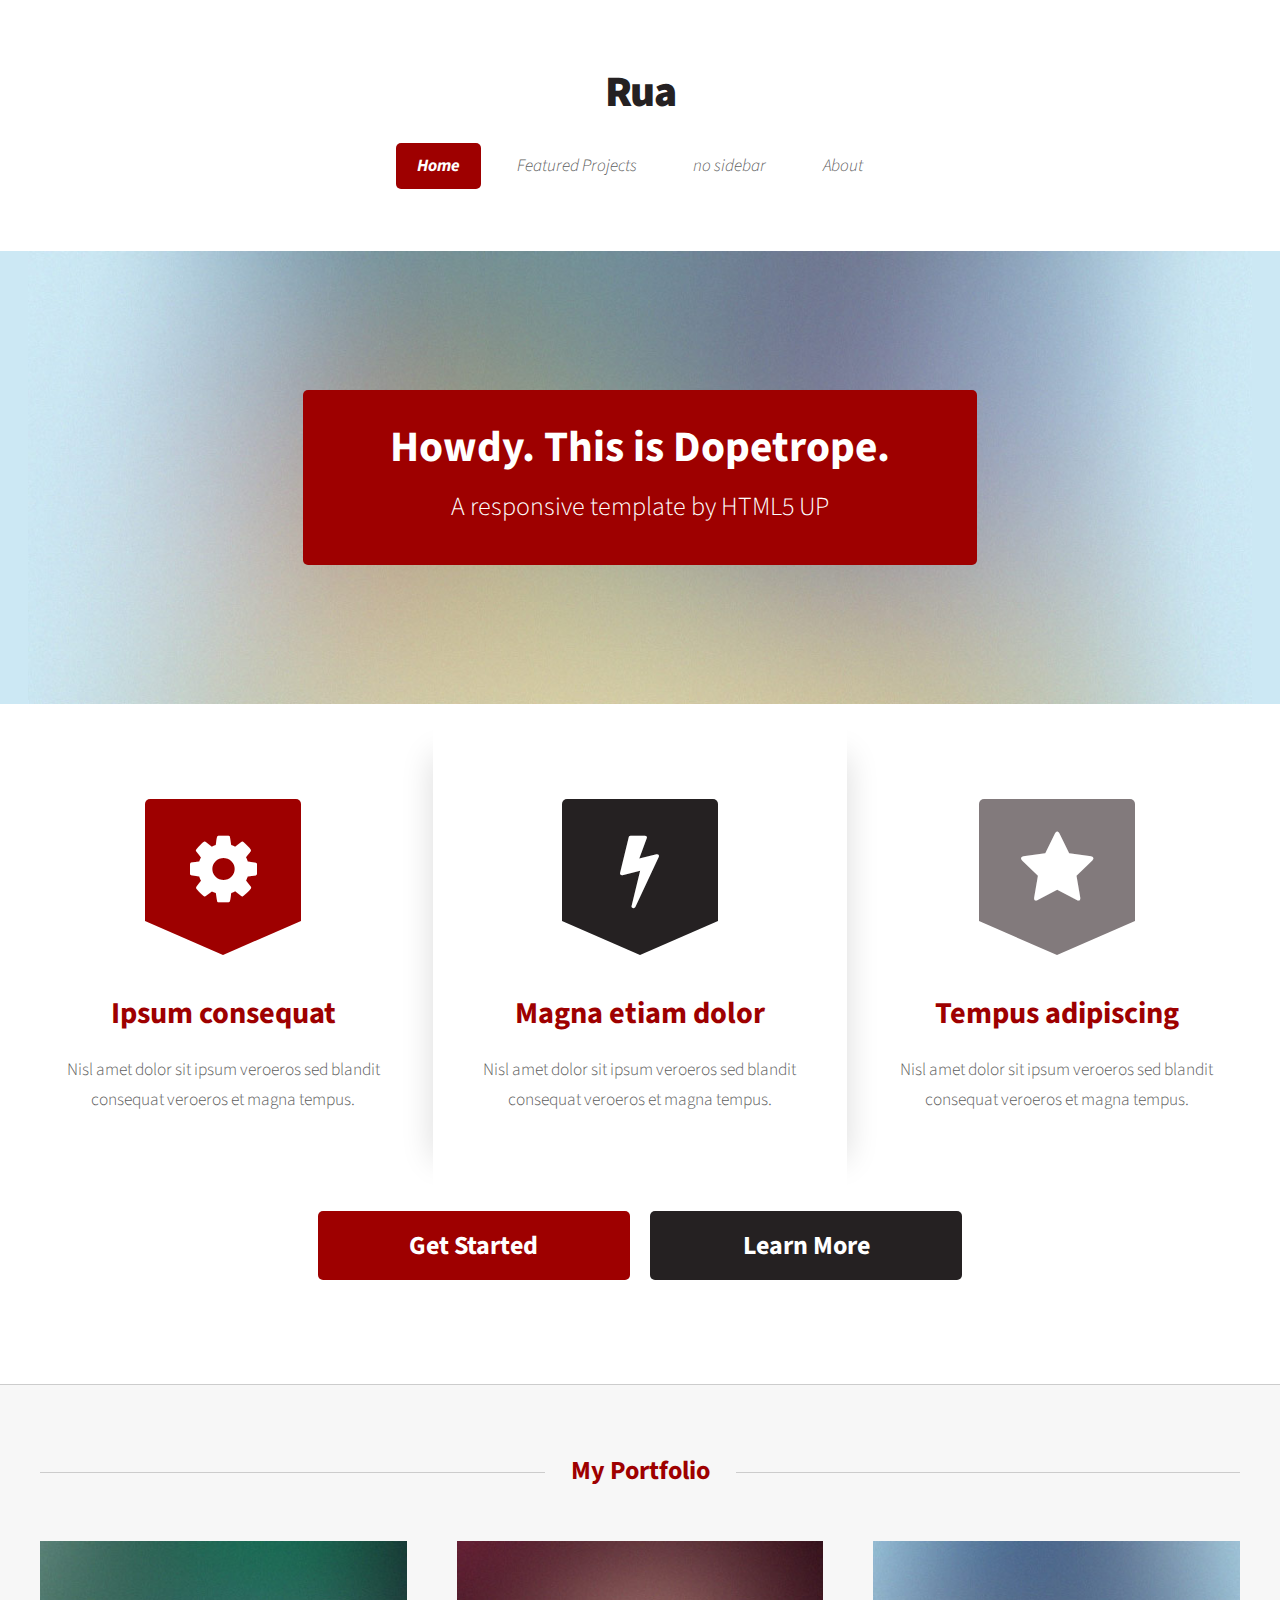
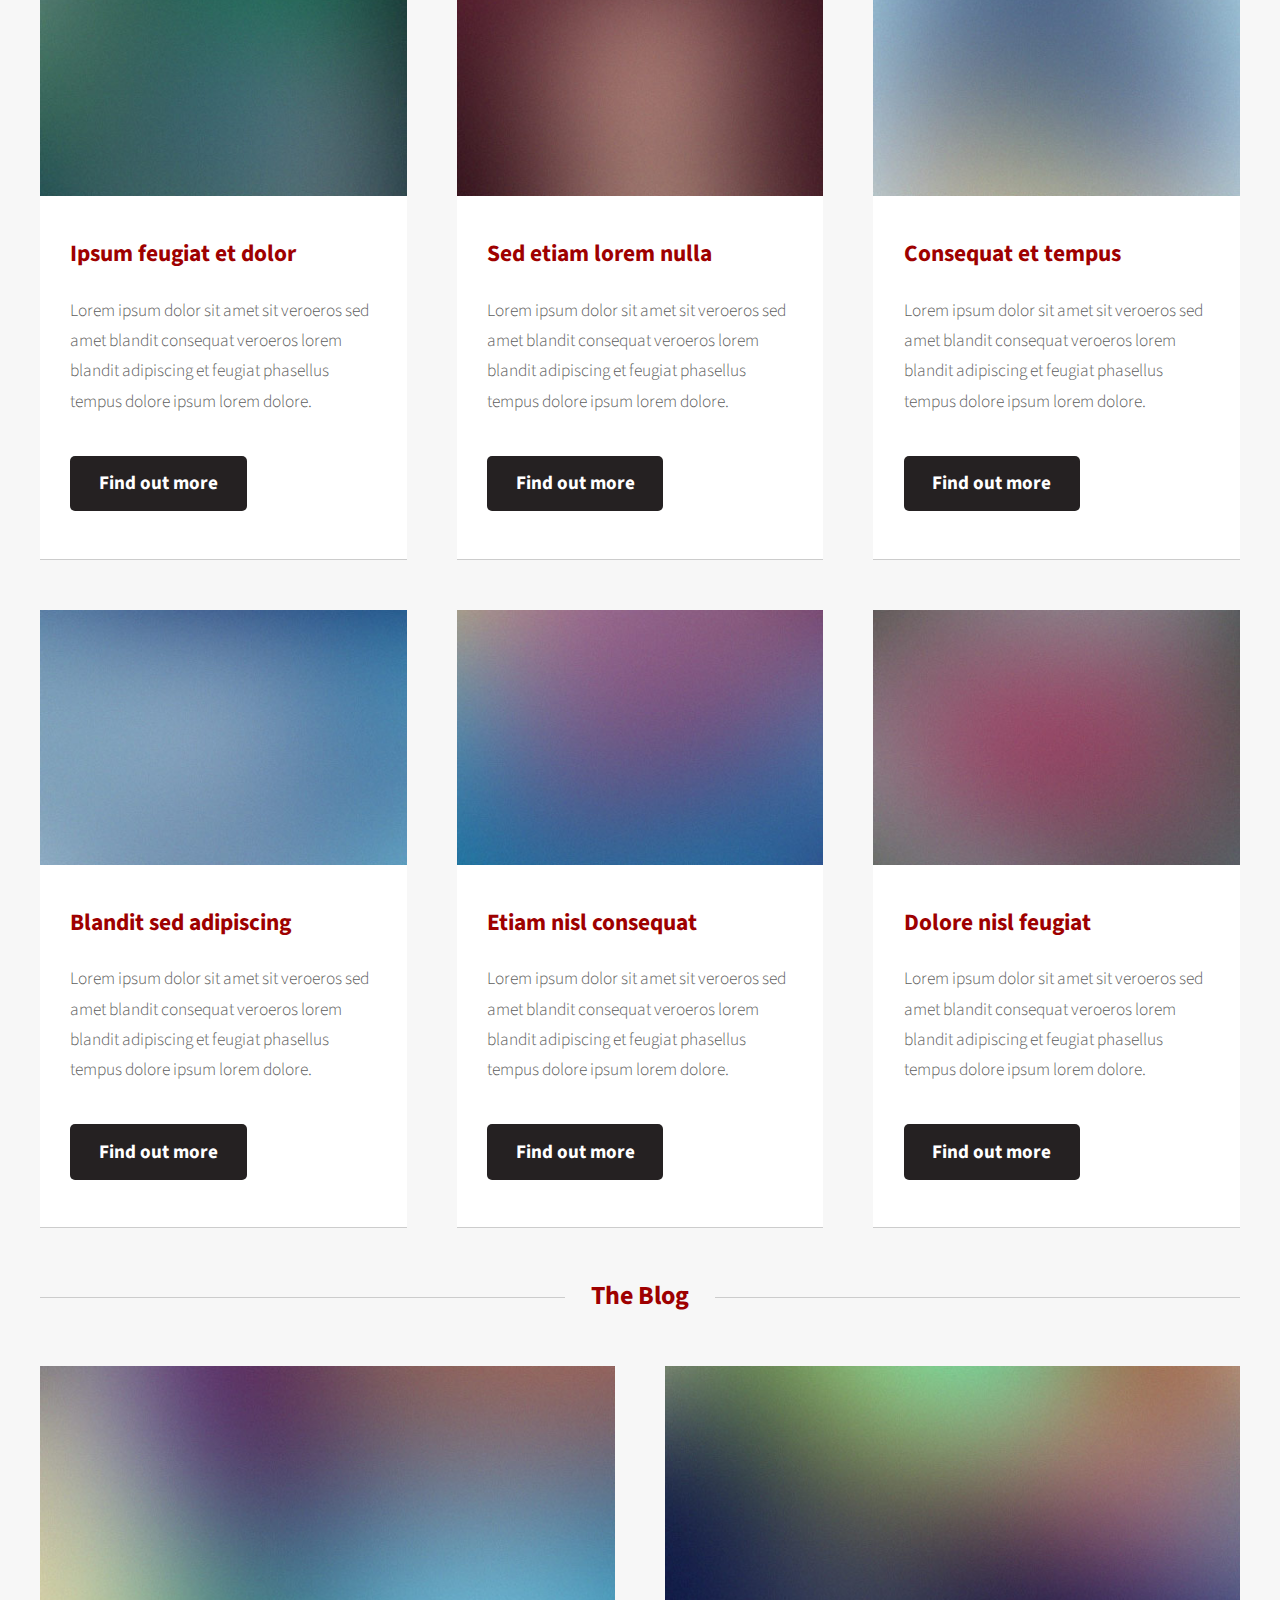
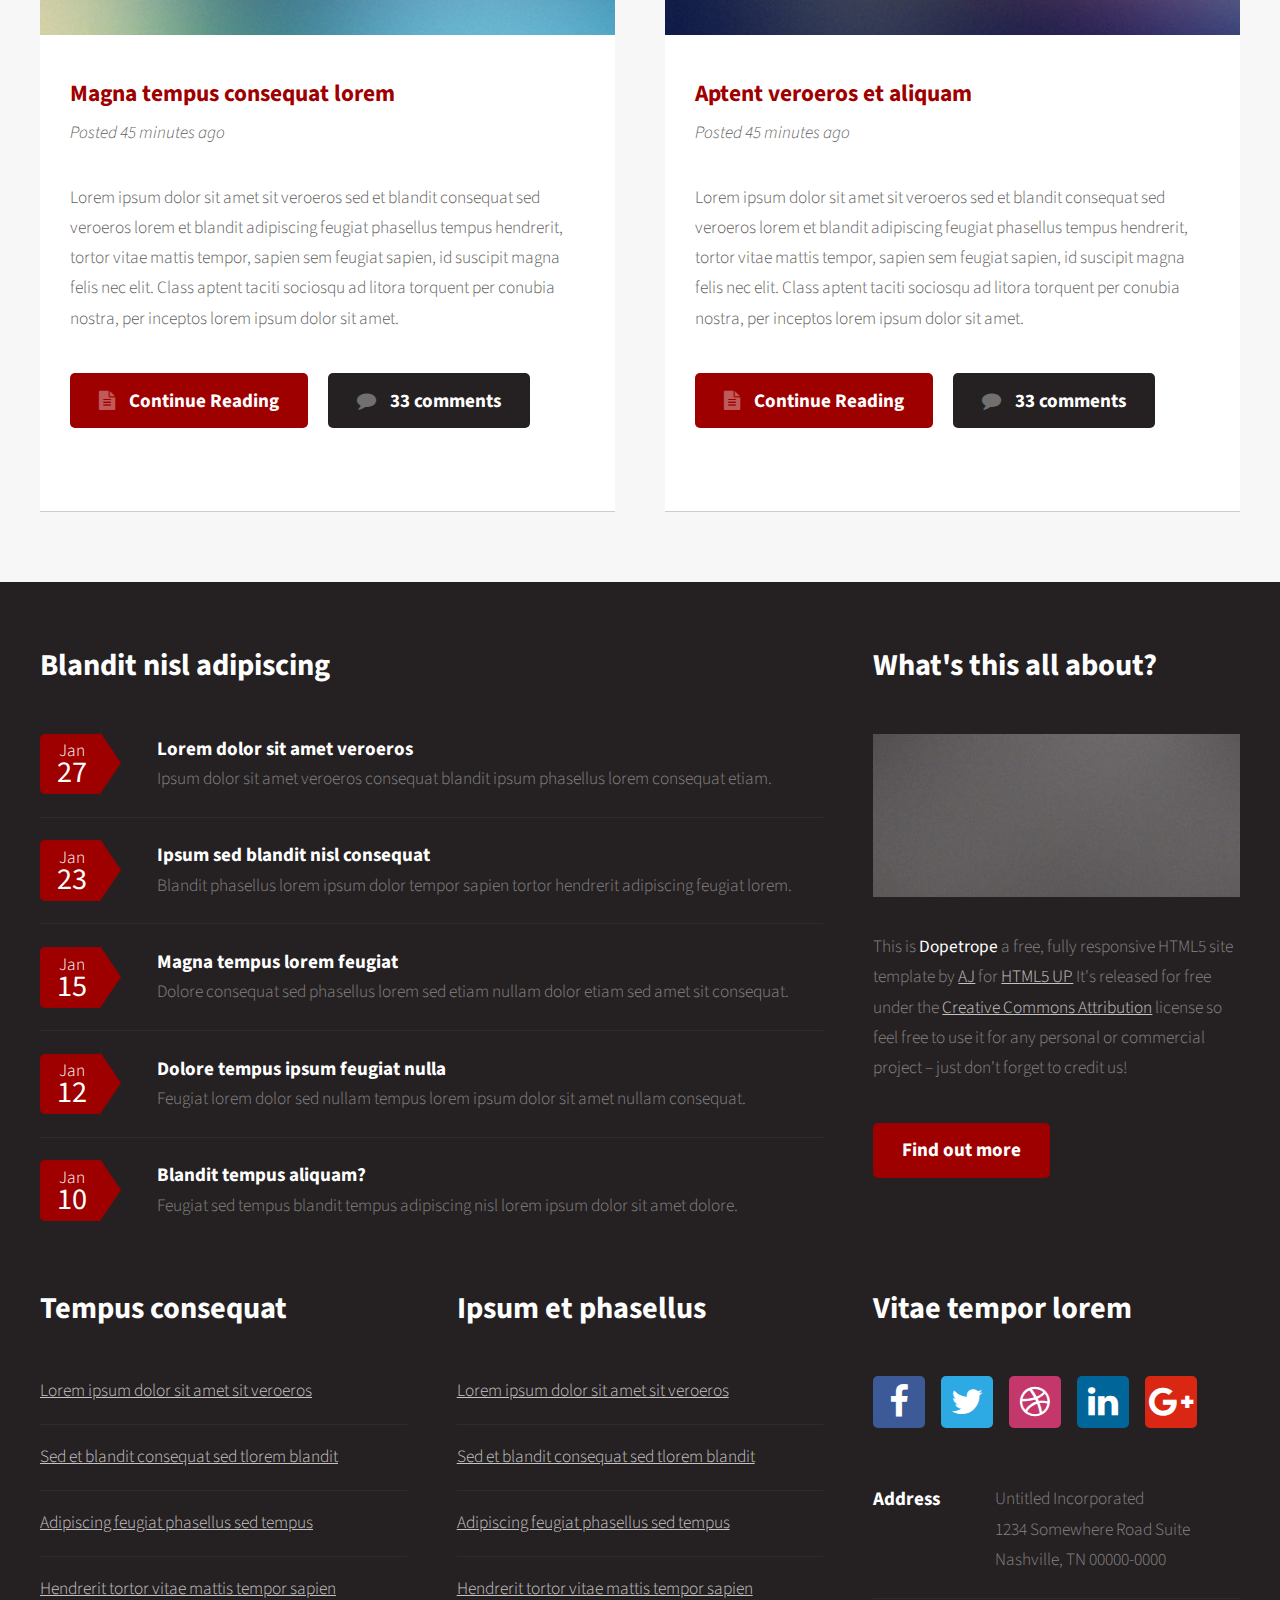
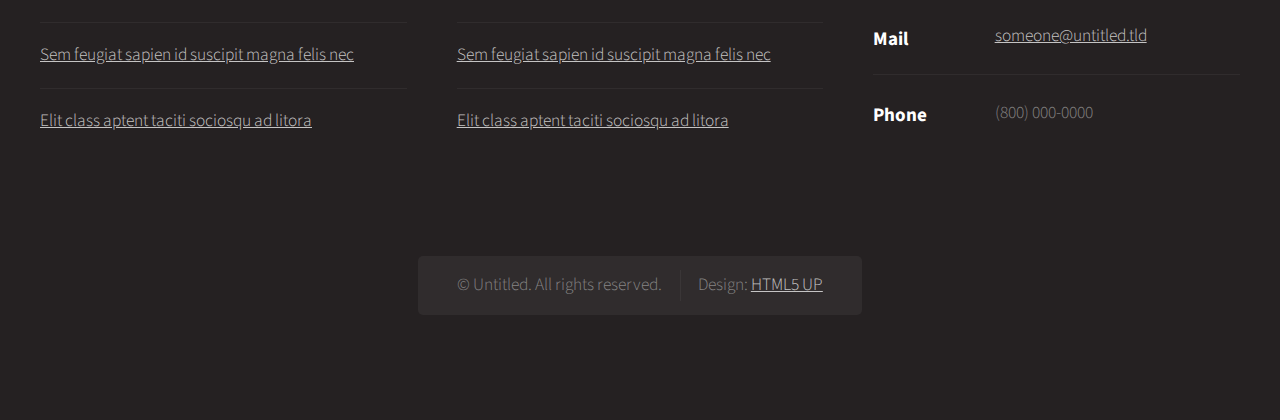
==== html5up-dopetrope/index.html @ 48156e86 "“hi”" ====
<!DOCTYPE HTML>
<!--
	Dopetrope by HTML5 UP
	html5up.net | @ajlkn
	Free for personal and commercial use under the CCA 3.0 license (html5up.net/license)
-->
<html>
	<head>
		<title>The ReRout Lab @OSU</title>
		<meta charset="utf-8" />
		<meta name="viewport" content="width=device-width, initial-scale=1" />
		<!--[if lte IE 8]><script src="assets/js/ie/html5shiv.js"></script><![endif]-->
		<link rel="stylesheet" href="assets/css/main.css" />
		<!--[if lte IE 8]><link rel="stylesheet" href="assets/css/ie8.css" /><![endif]-->
	</head>
	<body class="homepage">
		<div id="page-wrapper">

			<!-- Header -->
				<div id="header-wrapper">
					<div id="header">

						<!-- Logo -->
							<h1><a href="index.html">Rua</a></h1>

						<!-- Nav -->
							<nav id="nav">
								<ul>
									<li class="current"><a href="index.html">Home</a></li>
                  <li><a href="left-sidebar.html">Featured Projects</a></li>
									<li><a href="no-sidebar.html">no sidebar</a></li>
									<li>
										<a href="#">About</a>
										<ul>
											<li><a href="Stewart.html">Stewart</a></li>
											<li><a href="no-sidebar.html">Accomplishments</a></li>
											<li><a href="no-sidebar.html">Awards</a></li>
											<li><a href="left-siderbar">Publications</a></li>
											<!-- <li>
												<a href="#">Phasellus consequat</a>
												<ul>
													<li><a href="#">Magna phasellus</a></li>
													<li><a href="#">Etiam dolore nisl</a></li>
													<li><a href="#">Veroeros feugiat</a></li>
													<li><a href="#">Nisl sed aliquam</a></li>
													<li><a href="#">Dolore adipiscing</a></li>
												</ul>
											</li> -->
										</ul>
									</li>
								</ul>
							</nav>

						<!-- Banner -->
							<section id="banner">
								<header>
									<h2>Howdy. This is Dopetrope.</h2>
									<p>A responsive template by HTML5 UP</p>
								</header>
							</section>

						<!-- Intro -->
							<section id="intro" class="container">
								<div class="row">
									<div class="4u 12u(mobile)">
										<section class="first">
											<i class="icon featured fa-cog"></i>
											<header>
												<h2>Ipsum consequat</h2>
											</header>
											<p>Nisl amet dolor sit ipsum veroeros sed blandit consequat veroeros et magna tempus.</p>
										</section>
									</div>
									<div class="4u 12u(mobile)">
										<section class="middle">
											<i class="icon featured alt fa-flash"></i>
											<header>
												<h2>Magna etiam dolor</h2>
											</header>
											<p>Nisl amet dolor sit ipsum veroeros sed blandit consequat veroeros et magna tempus.</p>
										</section>
									</div>
									<div class="4u 12u(mobile)">
										<section class="last">
											<i class="icon featured alt2 fa-star"></i>
											<header>
												<h2>Tempus adipiscing</h2>
											</header>
											<p>Nisl amet dolor sit ipsum veroeros sed blandit consequat veroeros et magna tempus.</p>
										</section>
									</div>
								</div>
								<footer>
									<ul class="actions">
										<li><a href="#" class="button big">Get Started</a></li>
										<li><a href="#" class="button alt big">Learn More</a></li>
									</ul>
								</footer>
							</section>

					</div>
				</div>

			<!-- Main -->
				<div id="main-wrapper">
					<div class="container">
						<div class="row">
							<div class="12u">

								<!-- Portfolio -->
									<section>
										<header class="major">
											<h2>My Portfolio</h2>
										</header>
										<div class="row">
											<div class="4u 12u(mobile)">
												<section class="box">
													<a href="#" class="image featured"><img src="images/pic02.jpg" alt="" /></a>
													<header>
														<h3>Ipsum feugiat et dolor</h3>
													</header>
													<p>Lorem ipsum dolor sit amet sit veroeros sed amet blandit consequat veroeros lorem blandit  adipiscing et feugiat phasellus tempus dolore ipsum lorem dolore.</p>
													<footer>
														<a href="#" class="button alt">Find out more</a>
													</footer>
												</section>
											</div>
											<div class="4u 12u(mobile)">
												<section class="box">
													<a href="#" class="image featured"><img src="images/pic03.jpg" alt="" /></a>
													<header>
														<h3>Sed etiam lorem nulla</h3>
													</header>
													<p>Lorem ipsum dolor sit amet sit veroeros sed amet blandit consequat veroeros lorem blandit  adipiscing et feugiat phasellus tempus dolore ipsum lorem dolore.</p>
													<footer>
														<a href="#" class="button alt">Find out more</a>
													</footer>
												</section>
											</div>
											<div class="4u 12u(mobile)">
												<section class="box">
													<a href="#" class="image featured"><img src="images/pic04.jpg" alt="" /></a>
													<header>
														<h3>Consequat et tempus</h3>
													</header>
													<p>Lorem ipsum dolor sit amet sit veroeros sed amet blandit consequat veroeros lorem blandit  adipiscing et feugiat phasellus tempus dolore ipsum lorem dolore.</p>
													<footer>
														<a href="#" class="button alt">Find out more</a>
													</footer>
												</section>
											</div>
										</div>
										<div class="row">
											<div class="4u 12u(mobile)">
												<section class="box">
													<a href="#" class="image featured"><img src="images/pic05.jpg" alt="" /></a>
													<header>
														<h3>Blandit sed adipiscing</h3>
													</header>
													<p>Lorem ipsum dolor sit amet sit veroeros sed amet blandit consequat veroeros lorem blandit  adipiscing et feugiat phasellus tempus dolore ipsum lorem dolore.</p>
													<footer>
														<a href="#" class="button alt">Find out more</a>
													</footer>
												</section>
											</div>
											<div class="4u 12u(mobile)">
												<section class="box">
													<a href="#" class="image featured"><img src="images/pic06.jpg" alt="" /></a>
													<header>
														<h3>Etiam nisl consequat</h3>
													</header>
													<p>Lorem ipsum dolor sit amet sit veroeros sed amet blandit consequat veroeros lorem blandit  adipiscing et feugiat phasellus tempus dolore ipsum lorem dolore.</p>
													<footer>
														<a href="#" class="button alt">Find out more</a>
													</footer>
												</section>
											</div>
											<div class="4u 12u(mobile)">
												<section class="box">
													<a href="#" class="image featured"><img src="images/pic07.jpg" alt="" /></a>
													<header>
														<h3>Dolore nisl feugiat</h3>
													</header>
													<p>Lorem ipsum dolor sit amet sit veroeros sed amet blandit consequat veroeros lorem blandit  adipiscing et feugiat phasellus tempus dolore ipsum lorem dolore.</p>
													<footer>
														<a href="#" class="button alt">Find out more</a>
													</footer>
												</section>
											</div>
										</div>
									</section>

							</div>
						</div>
						<div class="row">
							<div class="12u">

								<!-- Blog -->
									<section>
										<header class="major">
											<h2>The Blog</h2>
										</header>
										<div class="row">
											<div class="6u 12u(mobile)">
												<section class="box">
													<a href="#" class="image featured"><img src="images/pic08.jpg" alt="" /></a>
													<header>
														<h3>Magna tempus consequat lorem</h3>
														<p>Posted 45 minutes ago</p>
													</header>
													<p>Lorem ipsum dolor sit amet sit veroeros sed et blandit consequat sed veroeros lorem et blandit  adipiscing feugiat phasellus tempus hendrerit, tortor vitae mattis tempor, sapien sem feugiat sapien, id suscipit magna felis nec elit. Class aptent taciti sociosqu ad litora torquent per conubia nostra, per inceptos lorem ipsum dolor sit amet.</p>
													<footer>
														<ul class="actions">
															<li><a href="#" class="button icon fa-file-text">Continue Reading</a></li>
															<li><a href="#" class="button alt icon fa-comment">33 comments</a></li>
														</ul>
													</footer>
												</section>
											</div>
											<div class="6u 12u(mobile)">
												<section class="box">
													<a href="#" class="image featured"><img src="images/pic09.jpg" alt="" /></a>
													<header>
														<h3>Aptent veroeros et aliquam</h3>
														<p>Posted 45 minutes ago</p>
													</header>
													<p>Lorem ipsum dolor sit amet sit veroeros sed et blandit consequat sed veroeros lorem et blandit  adipiscing feugiat phasellus tempus hendrerit, tortor vitae mattis tempor, sapien sem feugiat sapien, id suscipit magna felis nec elit. Class aptent taciti sociosqu ad litora torquent per conubia nostra, per inceptos lorem ipsum dolor sit amet.</p>
													<footer>
														<ul class="actions">
															<li><a href="#" class="button icon fa-file-text">Continue Reading</a></li>
															<li><a href="#" class="button alt icon fa-comment">33 comments</a></li>
														</ul>
													</footer>
												</section>
											</div>
										</div>
									</section>

							</div>
						</div>
					</div>
				</div>

			<!-- Footer -->
				<div id="footer-wrapper">
					<section id="footer" class="container">
						<div class="row">
							<div class="8u 12u(mobile)">
								<section>
									<header>
										<h2>Blandit nisl adipiscing</h2>
									</header>
									<ul class="dates">
										<li>
											<span class="date">Jan <strong>27</strong></span>
											<h3><a href="#">Lorem dolor sit amet veroeros</a></h3>
											<p>Ipsum dolor sit amet veroeros consequat blandit ipsum phasellus lorem consequat etiam.</p>
										</li>
										<li>
											<span class="date">Jan <strong>23</strong></span>
											<h3><a href="#">Ipsum sed blandit nisl consequat</a></h3>
											<p>Blandit phasellus lorem ipsum dolor tempor sapien tortor hendrerit adipiscing feugiat lorem.</p>
										</li>
										<li>
											<span class="date">Jan <strong>15</strong></span>
											<h3><a href="#">Magna tempus lorem feugiat</a></h3>
											<p>Dolore consequat sed phasellus lorem sed etiam nullam dolor etiam sed amet sit consequat.</p>
										</li>
										<li>
											<span class="date">Jan <strong>12</strong></span>
											<h3><a href="#">Dolore tempus ipsum feugiat nulla</a></h3>
											<p>Feugiat lorem dolor sed nullam tempus lorem ipsum dolor sit amet nullam consequat.</p>
										</li>
										<li>
											<span class="date">Jan <strong>10</strong></span>
											<h3><a href="#">Blandit tempus aliquam?</a></h3>
											<p>Feugiat sed tempus blandit tempus adipiscing nisl lorem ipsum dolor sit amet dolore.</p>
										</li>
									</ul>
								</section>
							</div>
							<div class="4u 12u(mobile)">
								<section>
									<header>
										<h2>What's this all about?</h2>
									</header>
									<a href="#" class="image featured"><img src="images/pic10.jpg" alt="" /></a>
									<p>
										This is <strong>Dopetrope</strong> a free, fully responsive HTML5 site template by
										<a href="http://twitter.com/ajlkn">AJ</a> for <a href="http://html5up.net/">HTML5 UP</a> It's released for free under
										the <a href="http://html5up.net/license/">Creative Commons Attribution</a> license so feel free to use it for any personal or commercial project &ndash; just don't forget to credit us!
									</p>
									<footer>
										<a href="#" class="button">Find out more</a>
									</footer>
								</section>
							</div>
						</div>
						<div class="row">
							<div class="4u 12u(mobile)">
								<section>
									<header>
										<h2>Tempus consequat</h2>
									</header>
									<ul class="divided">
										<li><a href="#">Lorem ipsum dolor sit amet sit veroeros</a></li>
										<li><a href="#">Sed et blandit consequat sed tlorem blandit</a></li>
										<li><a href="#">Adipiscing feugiat phasellus sed tempus</a></li>
										<li><a href="#">Hendrerit tortor vitae mattis tempor sapien</a></li>
										<li><a href="#">Sem feugiat sapien id suscipit magna felis nec</a></li>
										<li><a href="#">Elit class aptent taciti sociosqu ad litora</a></li>
									</ul>
								</section>
							</div>
							<div class="4u 12u(mobile)">
								<section>
									<header>
										<h2>Ipsum et phasellus</h2>
									</header>
									<ul class="divided">
										<li><a href="#">Lorem ipsum dolor sit amet sit veroeros</a></li>
										<li><a href="#">Sed et blandit consequat sed tlorem blandit</a></li>
										<li><a href="#">Adipiscing feugiat phasellus sed tempus</a></li>
										<li><a href="#">Hendrerit tortor vitae mattis tempor sapien</a></li>
										<li><a href="#">Sem feugiat sapien id suscipit magna felis nec</a></li>
										<li><a href="#">Elit class aptent taciti sociosqu ad litora</a></li>
									</ul>
								</section>
							</div>
							<div class="4u 12u(mobile)">
								<section>
									<header>
										<h2>Vitae tempor lorem</h2>
									</header>
									<ul class="social">
										<li><a class="icon fa-facebook" href="#"><span class="label">Facebook</span></a></li>
										<li><a class="icon fa-twitter" href="#"><span class="label">Twitter</span></a></li>
										<li><a class="icon fa-dribbble" href="#"><span class="label">Dribbble</span></a></li>
										<li><a class="icon fa-linkedin" href="#"><span class="label">LinkedIn</span></a></li>
										<li><a class="icon fa-google-plus" href="#"><span class="label">Google+</span></a></li>
									</ul>
									<ul class="contact">
										<li>
											<h3>Address</h3>
											<p>
												Untitled Incorporated<br />
												1234 Somewhere Road Suite<br />
												Nashville, TN 00000-0000
											</p>
										</li>
										<li>
											<h3>Mail</h3>
											<p><a href="#">someone@untitled.tld</a></p>
										</li>
										<li>
											<h3>Phone</h3>
											<p>(800) 000-0000</p>
										</li>
									</ul>
								</section>
							</div>
						</div>
						<div class="row">
							<div class="12u">

								<!-- Copyright -->
									<div id="copyright">
										<ul class="links">
											<li>&copy; Untitled. All rights reserved.</li><li>Design: <a href="http://html5up.net">HTML5 UP</a></li>
										</ul>
									</div>

							</div>
						</div>
					</section>
				</div>

		</div>

		<!-- Scripts -->
			<script src="assets/js/jquery.min.js"></script>
			<script src="assets/js/jquery.dropotron.min.js"></script>
			<script src="assets/js/skel.min.js"></script>
			<script src="assets/js/skel-viewport.min.js"></script>
			<script src="assets/js/util.js"></script>
			<!--[if lte IE 8]><script src="assets/js/ie/respond.min.js"></script><![endif]-->
			<script src="assets/js/main.js"></script>

	</body>
</html>
---- html5up-dopetrope/assets/css/main.css ----
@import url("font-awesome.min.css");
@import url("https://fonts.googleapis.com/css?family=Source+Sans+Pro:300,400,700,900,300italic");

/*
	Dopetrope by HTML5 UP
	html5up.net | @ajlkn
	Free for personal and commercial use under the CCA 3.0 license (html5up.net/license)
*/

/* Reset */

	html, body, div, span, applet, object, iframe, h1, h2, h3, h4, h5, h6, p, blockquote, pre, a, abbr, acronym, address, big, cite, code, del, dfn, em, img, ins, kbd, q, s, samp, small, strike, strong, sub, sup, tt, var, b, u, i, center, dl, dt, dd, ol, ul, li, fieldset, form, label, legend, table, caption, tbody, tfoot, thead, tr, th, td, article, aside, canvas, details, embed, figure, figcaption, footer, header, hgroup, menu, nav, output, ruby, section, summary, time, mark, audio, video {
		margin: 0;
		padding: 0;
		border: 0;
		font-size: 100%;
		font: inherit;
		vertical-align: baseline;
	}

	article, aside, details, figcaption, figure, footer, header, hgroup, menu, nav, section {
		display: block;
	}

	body {
		line-height: 1;
	}

	ol, ul {
		list-style: none;
	}

	blockquote, q {
		quotes: none;
	}

	blockquote:before, blockquote:after, q:before, q:after {
		content: '';
		content: none;
	}

	table {
		border-collapse: collapse;
		border-spacing: 0;
	}

	body {
		-webkit-text-size-adjust: none;
	}

/* Box Model */

	*, *:before, *:after {
		-moz-box-sizing: border-box;
		-webkit-box-sizing: border-box;
		box-sizing: border-box;
	}

/* Containers */

	.container {
		margin-left: auto;
		margin-right: auto;
	}

	.container.\31 25\25 {
		width: 100%;
		max-width: 1200px;
		min-width: 960px;
	}

	.container.\37 5\25 {
		width: 720px;
	}

	.container.\35 0\25 {
		width: 480px;
	}

	.container.\32 5\25 {
		width: 240px;
	}

	.container {
		width: 960px;
	}

	@media screen and (min-width: 737px) {

		.container.\31 25\25 {
			width: 100%;
			max-width: 1500px;
			min-width: 1200px;
		}

		.container.\37 5\25 {
			width: 900px;
		}

		.container.\35 0\25 {
			width: 600px;
		}

		.container.\32 5\25 {
			width: 300px;
		}

		.container {
			width: 1200px;
		}

	}

	@media screen and (min-width: 737px) and (max-width: 1200px) {

		.container.\31 25\25 {
			width: 100%;
			max-width: 1200px;
			min-width: 960px;
		}

		.container.\37 5\25 {
			width: 720px;
		}

		.container.\35 0\25 {
			width: 480px;
		}

		.container.\32 5\25 {
			width: 240px;
		}

		.container {
			width: 960px;
		}

	}

	@media screen and (max-width: 736px) {

		.container.\31 25\25 {
			width: 100%;
			max-width: 125%;
			min-width: 100%;
		}

		.container.\37 5\25 {
			width: 75%;
		}

		.container.\35 0\25 {
			width: 50%;
		}

		.container.\32 5\25 {
			width: 25%;
		}

		.container {
			width: 100% !important;
		}

	}

/* Grid */

	.row {
		border-bottom: solid 1px transparent;
		-moz-box-sizing: border-box;
		-webkit-box-sizing: border-box;
		box-sizing: border-box;
	}

	.row > * {
		float: left;
		-moz-box-sizing: border-box;
		-webkit-box-sizing: border-box;
		box-sizing: border-box;
	}

	.row:after, .row:before {
		content: '';
		display: block;
		clear: both;
		height: 0;
	}

	.row.uniform > * > :first-child {
		margin-top: 0;
	}

	.row.uniform > * > :last-child {
		margin-bottom: 0;
	}

	.row.\30 \25 > * {
		padding: 0 0 0 0px;
	}

	.row.\30 \25 {
		margin: 0 0 -1px 0px;
	}

	.row.uniform.\30 \25 > * {
		padding: 0px 0 0 0px;
	}

	.row.uniform.\30 \25 {
		margin: 0px 0 -1px 0px;
	}

	.row > * {
		padding: 0 0 0 40px;
	}

	.row {
		margin: 0 0 -1px -40px;
	}

	.row.uniform > * {
		padding: 40px 0 0 40px;
	}

	.row.uniform {
		margin: -40px 0 -1px -40px;
	}

	.row.\32 00\25 > * {
		padding: 0 0 0 80px;
	}

	.row.\32 00\25 {
		margin: 0 0 -1px -80px;
	}

	.row.uniform.\32 00\25 > * {
		padding: 80px 0 0 80px;
	}

	.row.uniform.\32 00\25 {
		margin: -80px 0 -1px -80px;
	}

	.row.\31 50\25 > * {
		padding: 0 0 0 60px;
	}

	.row.\31 50\25 {
		margin: 0 0 -1px -60px;
	}

	.row.uniform.\31 50\25 > * {
		padding: 60px 0 0 60px;
	}

	.row.uniform.\31 50\25 {
		margin: -60px 0 -1px -60px;
	}

	.row.\35 0\25 > * {
		padding: 0 0 0 20px;
	}

	.row.\35 0\25 {
		margin: 0 0 -1px -20px;
	}

	.row.uniform.\35 0\25 > * {
		padding: 20px 0 0 20px;
	}

	.row.uniform.\35 0\25 {
		margin: -20px 0 -1px -20px;
	}

	.row.\32 5\25 > * {
		padding: 0 0 0 10px;
	}

	.row.\32 5\25 {
		margin: 0 0 -1px -10px;
	}

	.row.uniform.\32 5\25 > * {
		padding: 10px 0 0 10px;
	}

	.row.uniform.\32 5\25 {
		margin: -10px 0 -1px -10px;
	}

	.\31 2u, .\31 2u\24 {
		width: 100%;
		clear: none;
		margin-left: 0;
	}

	.\31 1u, .\31 1u\24 {
		width: 91.6666666667%;
		clear: none;
		margin-left: 0;
	}

	.\31 0u, .\31 0u\24 {
		width: 83.3333333333%;
		clear: none;
		margin-left: 0;
	}

	.\39 u, .\39 u\24 {
		width: 75%;
		clear: none;
		margin-left: 0;
	}

	.\38 u, .\38 u\24 {
		width: 66.6666666667%;
		clear: none;
		margin-left: 0;
	}

	.\37 u, .\37 u\24 {
		width: 58.3333333333%;
		clear: none;
		margin-left: 0;
	}

	.\36 u, .\36 u\24 {
		width: 50%;
		clear: none;
		margin-left: 0;
	}

	.\35 u, .\35 u\24 {
		width: 41.6666666667%;
		clear: none;
		margin-left: 0;
	}

	.\34 u, .\34 u\24 {
		width: 33.3333333333%;
		clear: none;
		margin-left: 0;
	}

	.\33 u, .\33 u\24 {
		width: 25%;
		clear: none;
		margin-left: 0;
	}

	.\32 u, .\32 u\24 {
		width: 16.6666666667%;
		clear: none;
		margin-left: 0;
	}

	.\31 u, .\31 u\24 {
		width: 8.3333333333%;
		clear: none;
		margin-left: 0;
	}

	.\31 2u\24 + *,
	.\31 1u\24 + *,
	.\31 0u\24 + *,
	.\39 u\24 + *,
	.\38 u\24 + *,
	.\37 u\24 + *,
	.\36 u\24 + *,
	.\35 u\24 + *,
	.\34 u\24 + *,
	.\33 u\24 + *,
	.\32 u\24 + *,
	.\31 u\24 + * {
		clear: left;
	}

	.\-11u {
		margin-left: 91.66667%;
	}

	.\-10u {
		margin-left: 83.33333%;
	}

	.\-9u {
		margin-left: 75%;
	}

	.\-8u {
		margin-left: 66.66667%;
	}

	.\-7u {
		margin-left: 58.33333%;
	}

	.\-6u {
		margin-left: 50%;
	}

	.\-5u {
		margin-left: 41.66667%;
	}

	.\-4u {
		margin-left: 33.33333%;
	}

	.\-3u {
		margin-left: 25%;
	}

	.\-2u {
		margin-left: 16.66667%;
	}

	.\-1u {
		margin-left: 8.33333%;
	}

	@media screen and (min-width: 737px) {

		.row > * {
			padding: 50px 0 0 50px;
		}

		.row {
			margin: -50px 0 -1px -50px;
		}

		.row.uniform > * {
			padding: 50px 0 0 50px;
		}

		.row.uniform {
			margin: -50px 0 -1px -50px;
		}

		.row.\32 00\25 > * {
			padding: 100px 0 0 100px;
		}

		.row.\32 00\25 {
			margin: -100px 0 -1px -100px;
		}

		.row.uniform.\32 00\25 > * {
			padding: 100px 0 0 100px;
		}

		.row.uniform.\32 00\25 {
			margin: -100px 0 -1px -100px;
		}

		.row.\31 50\25 > * {
			padding: 75px 0 0 75px;
		}

		.row.\31 50\25 {
			margin: -75px 0 -1px -75px;
		}

		.row.uniform.\31 50\25 > * {
			padding: 75px 0 0 75px;
		}

		.row.uniform.\31 50\25 {
			margin: -75px 0 -1px -75px;
		}

		.row.\35 0\25 > * {
			padding: 25px 0 0 25px;
		}

		.row.\35 0\25 {
			margin: -25px 0 -1px -25px;
		}

		.row.uniform.\35 0\25 > * {
			padding: 25px 0 0 25px;
		}

		.row.uniform.\35 0\25 {
			margin: -25px 0 -1px -25px;
		}

		.row.\32 5\25 > * {
			padding: 12.5px 0 0 12.5px;
		}

		.row.\32 5\25 {
			margin: -12.5px 0 -1px -12.5px;
		}

		.row.uniform.\32 5\25 > * {
			padding: 12.5px 0 0 12.5px;
		}

		.row.uniform.\32 5\25 {
			margin: -12.5px 0 -1px -12.5px;
		}

		.\31 2u\28desktop\29, .\31 2u\24\28desktop\29 {
			width: 100%;
			clear: none;
			margin-left: 0;
		}

		.\31 1u\28desktop\29, .\31 1u\24\28desktop\29 {
			width: 91.6666666667%;
			clear: none;
			margin-left: 0;
		}

		.\31 0u\28desktop\29, .\31 0u\24\28desktop\29 {
			width: 83.3333333333%;
			clear: none;
			margin-left: 0;
		}

		.\39 u\28desktop\29, .\39 u\24\28desktop\29 {
			width: 75%;
			clear: none;
			margin-left: 0;
		}

		.\38 u\28desktop\29, .\38 u\24\28desktop\29 {
			width: 66.6666666667%;
			clear: none;
			margin-left: 0;
		}

		.\37 u\28desktop\29, .\37 u\24\28desktop\29 {
			width: 58.3333333333%;
			clear: none;
			margin-left: 0;
		}

		.\36 u\28desktop\29, .\36 u\24\28desktop\29 {
			width: 50%;
			clear: none;
			margin-left: 0;
		}

		.\35 u\28desktop\29, .\35 u\24\28desktop\29 {
			width: 41.6666666667%;
			clear: none;
			margin-left: 0;
		}

		.\34 u\28desktop\29, .\34 u\24\28desktop\29 {
			width: 33.3333333333%;
			clear: none;
			margin-left: 0;
		}

		.\33 u\28desktop\29, .\33 u\24\28desktop\29 {
			width: 25%;
			clear: none;
			margin-left: 0;
		}

		.\32 u\28desktop\29, .\32 u\24\28desktop\29 {
			width: 16.6666666667%;
			clear: none;
			margin-left: 0;
		}

		.\31 u\28desktop\29, .\31 u\24\28desktop\29 {
			width: 8.3333333333%;
			clear: none;
			margin-left: 0;
		}

		.\31 2u\24\28desktop\29 + *,
		.\31 1u\24\28desktop\29 + *,
		.\31 0u\24\28desktop\29 + *,
		.\39 u\24\28desktop\29 + *,
		.\38 u\24\28desktop\29 + *,
		.\37 u\24\28desktop\29 + *,
		.\36 u\24\28desktop\29 + *,
		.\35 u\24\28desktop\29 + *,
		.\34 u\24\28desktop\29 + *,
		.\33 u\24\28desktop\29 + *,
		.\32 u\24\28desktop\29 + *,
		.\31 u\24\28desktop\29 + * {
			clear: left;
		}

		.\-11u\28desktop\29 {
			margin-left: 91.66667%;
		}

		.\-10u\28desktop\29 {
			margin-left: 83.33333%;
		}

		.\-9u\28desktop\29 {
			margin-left: 75%;
		}

		.\-8u\28desktop\29 {
			margin-left: 66.66667%;
		}

		.\-7u\28desktop\29 {
			margin-left: 58.33333%;
		}

		.\-6u\28desktop\29 {
			margin-left: 50%;
		}

		.\-5u\28desktop\29 {
			margin-left: 41.66667%;
		}

		.\-4u\28desktop\29 {
			margin-left: 33.33333%;
		}

		.\-3u\28desktop\29 {
			margin-left: 25%;
		}

		.\-2u\28desktop\29 {
			margin-left: 16.66667%;
		}

		.\-1u\28desktop\29 {
			margin-left: 8.33333%;
		}

	}

	@media screen and (min-width: 737px) and (max-width: 1200px) {

		.row > * {
			padding: 25px 0 0 25px;
		}

		.row {
			margin: -25px 0 -1px -25px;
		}

		.row.uniform > * {
			padding: 25px 0 0 25px;
		}

		.row.uniform {
			margin: -25px 0 -1px -25px;
		}

		.row.\32 00\25 > * {
			padding: 50px 0 0 50px;
		}

		.row.\32 00\25 {
			margin: -50px 0 -1px -50px;
		}

		.row.uniform.\32 00\25 > * {
			padding: 50px 0 0 50px;
		}

		.row.uniform.\32 00\25 {
			margin: -50px 0 -1px -50px;
		}

		.row.\31 50\25 > * {
			padding: 37.5px 0 0 37.5px;
		}

		.row.\31 50\25 {
			margin: -37.5px 0 -1px -37.5px;
		}

		.row.uniform.\31 50\25 > * {
			padding: 37.5px 0 0 37.5px;
		}

		.row.uniform.\31 50\25 {
			margin: -37.5px 0 -1px -37.5px;
		}

		.row.\35 0\25 > * {
			padding: 12.5px 0 0 12.5px;
		}

		.row.\35 0\25 {
			margin: -12.5px 0 -1px -12.5px;
		}

		.row.uniform.\35 0\25 > * {
			padding: 12.5px 0 0 12.5px;
		}

		.row.uniform.\35 0\25 {
			margin: -12.5px 0 -1px -12.5px;
		}

		.row.\32 5\25 > * {
			padding: 6.25px 0 0 6.25px;
		}

		.row.\32 5\25 {
			margin: -6.25px 0 -1px -6.25px;
		}

		.row.uniform.\32 5\25 > * {
			padding: 6.25px 0 0 6.25px;
		}

		.row.uniform.\32 5\25 {
			margin: -6.25px 0 -1px -6.25px;
		}

		.\31 2u\28tablet\29, .\31 2u\24\28tablet\29 {
			width: 100%;
			clear: none;
			margin-left: 0;
		}

		.\31 1u\28tablet\29, .\31 1u\24\28tablet\29 {
			width: 91.6666666667%;
			clear: none;
			margin-left: 0;
		}

		.\31 0u\28tablet\29, .\31 0u\24\28tablet\29 {
			width: 83.3333333333%;
			clear: none;
			margin-left: 0;
		}

		.\39 u\28tablet\29, .\39 u\24\28tablet\29 {
			width: 75%;
			clear: none;
			margin-left: 0;
		}

		.\38 u\28tablet\29, .\38 u\24\28tablet\29 {
			width: 66.6666666667%;
			clear: none;
			margin-left: 0;
		}

		.\37 u\28tablet\29, .\37 u\24\28tablet\29 {
			width: 58.3333333333%;
			clear: none;
			margin-left: 0;
		}

		.\36 u\28tablet\29, .\36 u\24\28tablet\29 {
			width: 50%;
			clear: none;
			margin-left: 0;
		}

		.\35 u\28tablet\29, .\35 u\24\28tablet\29 {
			width: 41.6666666667%;
			clear: none;
			margin-left: 0;
		}

		.\34 u\28tablet\29, .\34 u\24\28tablet\29 {
			width: 33.3333333333%;
			clear: none;
			margin-left: 0;
		}

		.\33 u\28tablet\29, .\33 u\24\28tablet\29 {
			width: 25%;
			clear: none;
			margin-left: 0;
		}

		.\32 u\28tablet\29, .\32 u\24\28tablet\29 {
			width: 16.6666666667%;
			clear: none;
			margin-left: 0;
		}

		.\31 u\28tablet\29, .\31 u\24\28tablet\29 {
			width: 8.3333333333%;
			clear: none;
			margin-left: 0;
		}

		.\31 2u\24\28tablet\29 + *,
		.\31 1u\24\28tablet\29 + *,
		.\31 0u\24\28tablet\29 + *,
		.\39 u\24\28tablet\29 + *,
		.\38 u\24\28tablet\29 + *,
		.\37 u\24\28tablet\29 + *,
		.\36 u\24\28tablet\29 + *,
		.\35 u\24\28tablet\29 + *,
		.\34 u\24\28tablet\29 + *,
		.\33 u\24\28tablet\29 + *,
		.\32 u\24\28tablet\29 + *,
		.\31 u\24\28tablet\29 + * {
			clear: left;
		}

		.\-11u\28tablet\29 {
			margin-left: 91.66667%;
		}

		.\-10u\28tablet\29 {
			margin-left: 83.33333%;
		}

		.\-9u\28tablet\29 {
			margin-left: 75%;
		}

		.\-8u\28tablet\29 {
			margin-left: 66.66667%;
		}

		.\-7u\28tablet\29 {
			margin-left: 58.33333%;
		}

		.\-6u\28tablet\29 {
			margin-left: 50%;
		}

		.\-5u\28tablet\29 {
			margin-left: 41.66667%;
		}

		.\-4u\28tablet\29 {
			margin-left: 33.33333%;
		}

		.\-3u\28tablet\29 {
			margin-left: 25%;
		}

		.\-2u\28tablet\29 {
			margin-left: 16.66667%;
		}

		.\-1u\28tablet\29 {
			margin-left: 8.33333%;
		}

	}

	@media screen and (max-width: 736px) {

		.row > * {
			padding: 20px 0 0 20px;
		}

		.row {
			margin: -20px 0 -1px -20px;
		}

		.row.uniform > * {
			padding: 20px 0 0 20px;
		}

		.row.uniform {
			margin: -20px 0 -1px -20px;
		}

		.row.\32 00\25 > * {
			padding: 40px 0 0 40px;
		}

		.row.\32 00\25 {
			margin: -40px 0 -1px -40px;
		}

		.row.uniform.\32 00\25 > * {
			padding: 40px 0 0 40px;
		}

		.row.uniform.\32 00\25 {
			margin: -40px 0 -1px -40px;
		}

		.row.\31 50\25 > * {
			padding: 30px 0 0 30px;
		}

		.row.\31 50\25 {
			margin: -30px 0 -1px -30px;
		}

		.row.uniform.\31 50\25 > * {
			padding: 30px 0 0 30px;
		}

		.row.uniform.\31 50\25 {
			margin: -30px 0 -1px -30px;
		}

		.row.\35 0\25 > * {
			padding: 10px 0 0 10px;
		}

		.row.\35 0\25 {
			margin: -10px 0 -1px -10px;
		}

		.row.uniform.\35 0\25 > * {
			padding: 10px 0 0 10px;
		}

		.row.uniform.\35 0\25 {
			margin: -10px 0 -1px -10px;
		}

		.row.\32 5\25 > * {
			padding: 5px 0 0 5px;
		}

		.row.\32 5\25 {
			margin: -5px 0 -1px -5px;
		}

		.row.uniform.\32 5\25 > * {
			padding: 5px 0 0 5px;
		}

		.row.uniform.\32 5\25 {
			margin: -5px 0 -1px -5px;
		}

		.\31 2u\28mobile\29, .\31 2u\24\28mobile\29 {
			width: 100%;
			clear: none;
			margin-left: 0;
		}

		.\31 1u\28mobile\29, .\31 1u\24\28mobile\29 {
			width: 91.6666666667%;
			clear: none;
			margin-left: 0;
		}

		.\31 0u\28mobile\29, .\31 0u\24\28mobile\29 {
			width: 83.3333333333%;
			clear: none;
			margin-left: 0;
		}

		.\39 u\28mobile\29, .\39 u\24\28mobile\29 {
			width: 75%;
			clear: none;
			margin-left: 0;
		}

		.\38 u\28mobile\29, .\38 u\24\28mobile\29 {
			width: 66.6666666667%;
			clear: none;
			margin-left: 0;
		}

		.\37 u\28mobile\29, .\37 u\24\28mobile\29 {
			width: 58.3333333333%;
			clear: none;
			margin-left: 0;
		}

		.\36 u\28mobile\29, .\36 u\24\28mobile\29 {
			width: 50%;
			clear: none;
			margin-left: 0;
		}

		.\35 u\28mobile\29, .\35 u\24\28mobile\29 {
			width: 41.6666666667%;
			clear: none;
			margin-left: 0;
		}

		.\34 u\28mobile\29, .\34 u\24\28mobile\29 {
			width: 33.3333333333%;
			clear: none;
			margin-left: 0;
		}

		.\33 u\28mobile\29, .\33 u\24\28mobile\29 {
			width: 25%;
			clear: none;
			margin-left: 0;
		}

		.\32 u\28mobile\29, .\32 u\24\28mobile\29 {
			width: 16.6666666667%;
			clear: none;
			margin-left: 0;
		}

		.\31 u\28mobile\29, .\31 u\24\28mobile\29 {
			width: 8.3333333333%;
			clear: none;
			margin-left: 0;
		}

		.\31 2u\24\28mobile\29 + *,
		.\31 1u\24\28mobile\29 + *,
		.\31 0u\24\28mobile\29 + *,
		.\39 u\24\28mobile\29 + *,
		.\38 u\24\28mobile\29 + *,
		.\37 u\24\28mobile\29 + *,
		.\36 u\24\28mobile\29 + *,
		.\35 u\24\28mobile\29 + *,
		.\34 u\24\28mobile\29 + *,
		.\33 u\24\28mobile\29 + *,
		.\32 u\24\28mobile\29 + *,
		.\31 u\24\28mobile\29 + * {
			clear: left;
		}

		.\-11u\28mobile\29 {
			margin-left: 91.66667%;
		}

		.\-10u\28mobile\29 {
			margin-left: 83.33333%;
		}

		.\-9u\28mobile\29 {
			margin-left: 75%;
		}

		.\-8u\28mobile\29 {
			margin-left: 66.66667%;
		}

		.\-7u\28mobile\29 {
			margin-left: 58.33333%;
		}

		.\-6u\28mobile\29 {
			margin-left: 50%;
		}

		.\-5u\28mobile\29 {
			margin-left: 41.66667%;
		}

		.\-4u\28mobile\29 {
			margin-left: 33.33333%;
		}

		.\-3u\28mobile\29 {
			margin-left: 25%;
		}

		.\-2u\28mobile\29 {
			margin-left: 16.66667%;
		}

		.\-1u\28mobile\29 {
			margin-left: 8.33333%;
		}

	}

/* Basic */

	body {
		background: #252122;
		background-image: url("images/bg02.png");
		font-family: 'Source Sans Pro';
		font-weight: 300;
		color: #5d5d5d;
	}

		body.is-loading * {
			-moz-transition: none !important;
			-webkit-transition: none !important;
			-ms-transition: none !important;
			transition: none !important;
			-moz-animation: none !important;
			-webkit-animation: none !important;
			-ms-animation: none !important;
			animation: none !important;
		}

	input, textarea, select {
		font-family: 'Source Sans Pro';
		font-weight: 300;
		color: #5d5d5d;
	}

	strong, b {
		color: #252122;
		font-weight: 400;
	}

	i, em {
		font-style: italic;
	}

	sub {
		position: relative;
		top: 0.5em;
		font-size: 0.8em;
	}

	sup {
		position: relative;
		top: -0.5em;
		font-size: 0.8em;
	}

	blockquote {
		border-left: solid 0.75em #dddddd;
		padding: 1em 0 1em 1.5em;
		font-style: italic;
	}

	h1, h2, h3, h4, h5, h6 {
		color: #9e0000;
		font-weight: 700;
	}

	h1 a, h2 a, h3 a, h4 a, h5 a, h6 a {
		color: inherit;
		text-decoration: none;
	}

	a {
		color: #9e0000;
		text-decoration: underline;
	}

		a:hover {
			text-decoration: none;
		}

	br.clear {
		clear: both;
	}

	hr {
		border: 0;
		border-top: solid 1px #dddddd;
		height: 1px;
		margin: 2em 0 2em 0;
	}

	p, ul, ol, dl, table {
		margin-bottom: 2em;
	}

/* Form */

	form label {
		display: block;
		color: #252122;
		font-weight: 400;
		margin: 0 0 0.5em 0;
	}

	form input[type=text],
	form input[type=email],
	form input[type=password],
	form select,
	form textarea {
		-webkit-appearance: none;
		display: block;
		border: 0;
		padding: 0.75em 1em;
		font-size: 1em;
		border-radius: 5px;
		border: solid 1px #dddddd;
		background: #fff;
		width: 100%;
	}

		form input[type=text]:focus,
		form input[type=email]:focus,
		form input[type=password]:focus,
		form select:focus,
		form textarea:focus {
			box-shadow: inset 0px 0px 1px 1px #43bff0;
		}

	form textarea {
		height: 15em;
	}

	form .formerize-placeholder {
		color: #555 !important;
	}

	form ::-webkit-input-placeholder {
		color: #555 !important;
	}

	form :-moz-placeholder {
		color: #555 !important;
	}

	form ::-moz-placeholder {
		color: #555 !important;
	}

	form :-ms-input-placeholder {
		color: #555 !important;
	}

	form ::-moz-focus-inner {
		border: 0;
	}

/* Tables */

	table {
		width: 100%;
	}

		table.default {
			width: 100%;
		}

			table.default tr {
				border-top: solid 1px #dddddd;
			}

				table.default tr:first-child {
					border-top: 0;
				}

			table.default td {
				padding: 0.5em 1em 0.5em 1em;
			}

			table.default th {
				text-align: left;
				padding: 0.5em 1em 0.5em 1em;
				font-weight: 700;
				margin: 0 0 1em 0;
			}

			table.default thead {
				border-bottom: solid 2px #dddddd;
			}

/* Section/Article */

	section, article {
		margin-bottom: 2.5em;
	}

		section > :last-child, section:last-child, article > :last-child, article:last-child {
			margin-bottom: 0;
		}

	header > p {
		display: block;
		font-style: italic;
	}

	header.major {
		position: relative;
		text-align: center;
		border-top: solid 1px #ccc;
		top: 1em;
	}

		header.major h2 {
			background: #fff;
			position: relative;
			top: -0.65em;
			display: inline;
			margin: 0;
			padding: 0 1em 0 1em;
		}

/* Box */

	.box {
		background: #ffffff;
		border-bottom: solid 1px #ccc;
	}

		.box .image.featured {
			position: relative;
			width: auto;
		}

/* Button */

	input[type="button"],
	input[type="submit"],
	input[type="reset"],
	button,
	.button {
		-webkit-appearance: none;
		display: inline-block;
		text-decoration: none;
		cursor: pointer;
		border: 0;
		border-radius: 5px;
		background: #9e0000;
		color: #fff !important;
		font-weight: 700;
		outline: 0;
		-moz-transition: background-color .25s ease-in-out;
		-webkit-transition: background-color .25s ease-in-out;
		-ms-transition: background-color .25s ease-in-out;
		transition: background-color .25s ease-in-out;
	}

		input[type="button"]:hover,
		input[type="submit"]:hover,
		input[type="reset"]:hover,
		button:hover,
		.button:hover {
			background: #7b0000;
		}

		input[type="button"]:active,
		input[type="submit"]:active,
		input[type="reset"]:active,
		button:active,
		.button:active {
			background: #c51349;
		}

		input[type="button"].alt,
		input[type="submit"].alt,
		input[type="reset"].alt,
		button.alt,
		.button.alt {
			background: #252122;
		}

			input[type="button"].alt:hover,
			input[type="submit"].alt:hover,
			input[type="reset"].alt:hover,
			button.alt:hover,
			.button.alt:hover {
				background: #353132;
			}

			input[type="button"].alt:active,
			input[type="submit"].alt:active,
			input[type="reset"].alt:active,
			button.alt:active,
			.button.alt:active {
				background: #151112;
			}

		input[type="button"].icon:before,
		input[type="submit"].icon:before,
		input[type="reset"].icon:before,
		button.icon:before,
		.button.icon:before {
			opacity: 0.35;
			position: relative;
			top: 0.05em;
			margin-right: 0.75em;
		}

/* Image */

	.image {
		display: inline-block;
		outline: 0;
	}

		.image img {
			display: block;
			width: 100%;
		}

		.image.centered {
			display: block;
			margin: 0 0 2em 0;
		}

			.image.centered img {
				margin: 0 auto;
				width: auto;
			}

		.image.featured {
			display: block;
			width: 100%;
			margin: 0 0 2em 0;
		}

		.image.left {
			float: left;
			margin: 0 2em 2em 0;
		}

/* List */

	ul.default {
		list-style: disc;
		padding-left: 1em;
	}

		ul.default li {
			padding-left: 0.5em;
		}

	ul.contact li {
		position: relative;
		border-top: solid 1px #ddd;
		padding: 1.3em 0 1.3em 7em;
	}

		ul.contact li h3 {
			position: absolute;
			left: 0;
			top: 1.3em;
			font-size: 1.1em;
		}

		ul.contact li p {
			margin: 0;
		}

		ul.contact li:first-child {
			padding-top: 0;
			border-top: 0;
		}

			ul.contact li:first-child h3 {
				top: 0;
			}

	ul.dates li {
		position: relative;
		border-top: solid 1px #ddd;
		padding: 1.3em 0 1.3em 6.75em;
	}

	ul.dates .date {
		display: block;
		position: absolute;
		left: 0;
		top: 1.3em;
		background-color: #9e0000;
		height: 3.5em;
		text-align: center;
		color: #fff;
		line-height: 1em;
		border-top-left-radius: 5px;
		border-bottom-left-radius: 5px;
		padding: 0.5em 0.75em 0 1em;
	}

		ul.dates .date:after {
			content: '';
			position: absolute;
			bottom: 0;
			right: -1.2em;
			border-left: solid 1.25em #9e0000;
			border-top: solid 1.8em transparent;
			border-bottom: solid 1.8em transparent;
		}

		ul.dates .date strong {
			display: block;
			font-size: 1.75em;
			padding-top: 0.15em;
		}

	ul.dates h3 {
		font-size: 1.1em;
	}

	ul.dates p {
		margin: 0;
	}

	ul.dates li:first-child {
		border-top: 0;
		padding-top: 0;
	}

		ul.dates li:first-child .date {
			top: 0;
		}

	ul.divided li {
		border-top: solid 1px #ddd;
		padding: 1em 0 1em 0;
	}

		ul.divided li:first-child {
			border-top: 0;
			padding-top: 0;
		}

	ul.social {
		overflow: hidden;
		cursor: default;
	}

		ul.social li {
			display: inline-block;
		}

			ul.social li:first-child {
				margin-left: 0;
			}

			ul.social li a {
				display: inline-block;
				width: 3em;
				height: 3em;
				text-align: center;
				border-radius: 5px;
				background: #888;
				-moz-transition: background-color .25s ease-in-out;
				-webkit-transition: background-color .25s ease-in-out;
				-ms-transition: background-color .25s ease-in-out;
				transition: background-color .25s ease-in-out;
			}

				ul.social li a:before {
					color: #fff;
					font-size: 2em;
					line-height: 1.5em;
				}

				ul.social li a.fa-facebook {
					background: #3c5a98;
				}

					ul.social li a.fa-facebook:hover {
						background: #4c6aa8;
					}

				ul.social li a.fa-twitter {
					background: #2daae4;
				}

					ul.social li a.fa-twitter:hover {
						background: #3dbaf4;
					}

				ul.social li a.fa-dribbble {
					background: #c4376b;
				}

					ul.social li a.fa-dribbble:hover {
						background: #d4477b;
					}

				ul.social li a.fa-linkedin {
					background: #006599;
				}

					ul.social li a.fa-linkedin:hover {
						background: #1075a9;
					}

				ul.social li a.fa-tumblr {
					background: #2b4661;
				}

					ul.social li a.fa-tumblr:hover {
						background: #3b5671;
					}

				ul.social li a.fa-google-plus {
					background: #da2713;
				}

					ul.social li a.fa-google-plus:hover {
						background: #ea3723;
					}

	ol.default {
		list-style: decimal;
		padding-left: 1.25em;
	}

		ol.default li {
			padding-left: 0.25em;
		}

/* Icons */

	.icon {
		position: relative;
		text-decoration: none;
	}

		.icon:before {
			-moz-osx-font-smoothing: grayscale;
			-webkit-font-smoothing: antialiased;
			font-family: FontAwesome;
			font-style: normal;
			font-weight: normal;
			text-transform: none !important;
		}

		.icon > .label {
			display: none;
		}

		.icon.featured {
			position: relative;
			display: inline-block;
			background-color: #9e0000;
			width: 9em;
			padding: 1.75em 0 0.75em 0;
			border-top-left-radius: 5px;
			border-top-right-radius: 5px;
			margin: 0 0 4.5em 0;
			cursor: default;
		}

			.icon.featured:before {
				font-size: 4.5em;
				line-height: 1em;
				color: #fff;
			}

			.icon.featured:after {
				content: '';
				position: absolute;
				bottom: -1.95em;
				left: 0;
				border-top: solid 2em #9e0000;
				border-left: solid 4.5em transparent;
				border-right: solid 4.5em transparent;
			}

			.icon.featured.alt {
				background-color: #252122;
			}

				.icon.featured.alt:after {
					border-top-color: #252122;
				}

			.icon.featured.alt2 {
				background-color: #827a7c;
			}

				.icon.featured.alt2:after {
					border-top-color: #827a7c;
				}

/* Banner */

	#banner {
		background: #CCE8F4 url("../../images/pic01.jpg");
		background-position: center center;
		background-size: auto 100%;
		background-repeat: no-repeat;
		text-align: center;
	}

		#banner header {
			background-color: #9e0000;
		}

			#banner header h2 {
				color: #fff;
				font-weight: 700;
			}

			#banner header p {
				color: #fff;
				padding: 0;
				font-style: normal;
				margin: 0;
			}

/* Wrappers */

	#header-wrapper {
		position: relative;
		background: #ffffff;
		border-bottom: solid 1px #ccc;
	}

	#main-wrapper {
		position: relative;
		background: #f7f7f7 url("images/bg02.png");
	}

		#main-wrapper:before {
			content: '';
			position: absolute;
			top: 0;
			left: 0;
			width: 100%;
			background: url("images/bg01.png");
			background-size: 100% 100%;
			z-index: 0;
			opacity: 0.1;
		}

		#main-wrapper .major h2 {
			background: #f7f7f7 url("images/bg02.png");
		}

	#footer-wrapper {
		position: relative;
		color: #858484;
	}

		#footer-wrapper:before {
			content: '';
			position: absolute;
			top: 0;
			left: 0;
			width: 100%;
			background: url("images/bg01.png");
			background-size: 100% 100%;
			z-index: 0;
			opacity: 0.5;
		}

		#footer-wrapper a {
			color: #c5c4c4;
		}

		#footer-wrapper h2, #footer-wrapper h3, #footer-wrapper h4, #footer-wrapper h5, #footer-wrapper h6, #footer-wrapper strong, #footer-wrapper b {
			color: #fff;
		}

			#footer-wrapper h2 a, #footer-wrapper h3 a, #footer-wrapper h4 a, #footer-wrapper h5 a, #footer-wrapper h6 a, #footer-wrapper strong a, #footer-wrapper b a {
				color: inherit;
			}

		#footer-wrapper ul.contact li, #footer-wrapper ul.dates li, #footer-wrapper ul.divided li {
			border-top-color: #353434;
			border-top-color: rgba(255, 255, 255, 0.05);
		}

/* Intro */

	#intro {
		text-align: center;
	}

/* Copyright */

	#copyright {
		text-align: center;
	}

		#copyright .links {
			display: inline-block;
			background: #2C2929;
			background: rgba(255, 255, 255, 0.05);
			border-radius: 5px;
			margin: 0;
		}

/* Desktop */

	@media screen and (min-width: 737px) {

		/* Basic */

			body, input, textarea, select {
				font-size: 13pt;
				line-height: 1.75em;
			}

			h2 {
				font-size: 1.5em;
			}

			h3 {
				font-size: 1.35em;
			}

		/* Section/Article */

			header {
				margin: 0 0 1.5em 0;
			}

				header > p {
					margin: 0.5em 0 0 0;
					padding-bottom: 0.5em;
				}

				header.major {
					margin: 0 0 3em 0;
				}

			footer {
				margin: 2.25em 0 0 0;
			}

		/* Box */

			.box {
				padding: 2.75em 1.75em 2.75em 1.75em;
			}

				.box .image.featured {
					left: 1.75em;
					top: 1.75em;
					margin: -4.5em 0 4.25em -3.5em;
				}

				.box.post header {
					padding-top: 1em;
					margin: 0 0 2em 0;
				}

				.box.post h2 {
					font-size: 2.5em;
					letter-spacing: -0.015em;
				}

				.box.post header > p {
					margin-top: 1.25em;
					font-size: 1.25em;
				}

		/* Button */

			input[type="button"],
			input[type="submit"],
			input[type="reset"],
			button,
			.button {
				font-size: 1.1em;
				padding: 0.65em 1.5em 0.65em 1.5em;
			}

				input[type="button"].big,
				input[type="submit"].big,
				input[type="reset"].big,
				button.big,
				.button.big {
					font-size: 1.5em;
					padding: 0.75em 1.5em 0.75em 1.5em;
				}

		/* List */

			ul.actions li {
				display: inline-block;
				margin-left: 1em;
			}

				ul.actions li:first-child {
					margin-left: 0;
				}

			ul.links li {
				display: inline-block;
				border-left: solid 1px rgba(255, 255, 255, 0.05);
				padding: 0 0 0 1em;
				margin: 0 0 0 1em;
			}

				ul.links li:first-child {
					border-left: 0;
					padding-left: 0;
					margin-left: 0;
				}

			ul.social {
				margin: 0 0 3.25em 0;
			}

				ul.social li {
					margin-left: 0.75em;
				}

		/* Wrappers */

			#header-wrapper {
				padding: 4.5em 0 4em 0;
			}

			#main-wrapper {
				padding: 4em 0 4em 0;
			}

			#footer-wrapper {
				padding: 4em 0 4em 0;
			}

				#footer-wrapper header {
					margin: 0 0 3em 0;
				}

					#footer-wrapper header h2 {
						font-size: 1.75em;
					}

		/* Header */

			#header {
				text-align: center;
			}

				#header h1 {
					color: #252122;
					font-weight: 900;
					font-size: 2.5em;
					letter-spacing: -0.035em;
					margin: 0 0 1em 0;
				}

		/* Nav */

			#nav > ul {
				margin: 0;
			}

				#nav > ul > li {
					display: inline-block;
					font-style: italic;
					margin: 0 0.35em 0 0.35em;
				}

					#nav > ul > li > ul {
						display: none;
					}

					#nav > ul > li > a {
						border-radius: 5px;
						color: #5d5d5d;
						text-decoration: none;
						padding: 0.6em 1.2em 0.6em 1.2em;
						-moz-transition: background-color .25s ease-in-out;
						-webkit-transition: background-color .25s ease-in-out;
						-ms-transition: background-color .25s ease-in-out;
						transition: background-color .25s ease-in-out;
						outline: 0;
					}

					#nav > ul > li:hover > a, #nav > ul > li.active > a {
						background: #f3f3f3;
					}

					#nav > ul > li.current > a {
						background: #9e0000;
						color: #fff !important;
						font-weight: 700;
					}

			.dropotron {
				border-radius: 5px;
				background-color: #252122;
				background-color: rgba(34, 30, 31, 0.98);
				padding: 1.25em 1.5em 1.25em 1.5em;
				font-style: italic;
				min-width: 13em;
				box-shadow: 0px 8px 15px 0px rgba(0, 0, 0, 0.5);
				text-align: left;
				margin-top: -1.25em;
				margin-left: -1px;
			}

				.dropotron a, .dropotron span {
					color: #aaa;
					text-decoration: none;
					-moz-transition: color .25s ease-in-out;
					-webkit-transition: color .25s ease-in-out;
					-ms-transition: color .25s ease-in-out;
					transition: color .25s ease-in-out;
				}

				.dropotron li {
					padding: 0.25em 0 0.25em 0;
				}

					.dropotron li:hover > a, .dropotron li:hover > span {
						color: #fff;
					}

				.dropotron.level-0 {
					margin-top: 2em;
				}

					.dropotron.level-0:before {
						content: '';
						display: block;
						position: absolute;
						left: 50%;
						margin-left: -10px;
						top: -9px;
						border-left: solid 10px transparent;
						border-right: solid 10px transparent;
						border-bottom: solid 10px #252122;
						border-bottom-color: rgba(34, 30, 31, 0.98);
					}

		/* Banner */

			#banner {
				position: relative;
				padding: 8em 0;
				margin: 4em 0 0 0;
			}

				#banner header {
					display: inline-block;
					padding: 2.5em 5em;
					border-radius: 5px;
				}

					#banner header h2 {
						font-size: 2.5em;
						margin: 0 0 0.65em 0;
					}

					#banner header p {
						font-size: 1.5em;
					}

		/* Intro */

			#intro {
				overflow: hidden;
			}

				#intro section {
					margin: 3em 0;
					padding: 2.5em 0;
				}

				#intro h2 {
					font-size: 1.75em;
				}

				#intro p {
					margin: 0;
				}

				#intro .middle {
					position: relative;
					z-index: 1;
				}

					#intro .middle:before {
						content: '';
						width: 32px;
						height: 100%;
						position: absolute;
						left: -24px;
						top: 0;
						display: block;
						z-index: -1;
						box-shadow: 32px 0 0 0 #fff, 0 -32px 0 0 #fff, 0 32px 0 0 #fff, 32px 32px 0 0 #fff, 32px -32px 0 0 #fff, 0 0 32px 0 rgba(0, 0, 0, 0.15);
					}

					#intro .middle:after {
						content: '';
						width: 32px;
						height: 100%;
						position: absolute;
						right: -24px;
						top: 0;
						display: block;
						z-index: -1;
						box-shadow: -32px 0 0 0 #fff, 0 -32px 0 0 #fff, 0 32px 0 0 #fff, -32px 32px 0 0 #fff, -32px -32px 0 0 #fff, 0 0 32px 0 rgba(0, 0, 0, 0.15);
					}

				#intro .button {
					min-width: 12em;
				}

				#intro footer {
					margin: 0;
				}

		/* Copyright */

			#copyright {
				margin: 3em 0 2em 0;
			}

				#copyright .links {
					padding: 0.85em 2.25em 0.85em 2.25em;
				}

	}

/* Tablet */

	@media screen and (min-width: 737px) and (max-width: 1200px) {

		/* Basic */

			body {
				min-width: 960px;
				font-size: 11pt;
			}

			input, textarea, select {
				font-size: 11pt;
			}

		/* Section/Article */

			header.major {
				margin: 0.75em 0 2.5em 0;
			}

				header.major h2 {
					padding: 0 1em 0 1em;
				}

		/* List */

			ul.social li {
				margin: 0 0 0.25em 0.75em;
			}

		/* Wrappers */

			#header-wrapper {
				padding: 3em 0 3em 0;
			}

			#main-wrapper {
				padding: 2.75em 0 2.75em 0;
			}

			#footer-wrapper {
				padding: 3em 0 3em 0;
			}

				#footer-wrapper:before {
					height: 2.5em;
				}

				#footer-wrapper header {
					margin: 0 0 1.5em 0;
				}

					#footer-wrapper header h2 {
						font-size: 1.25em;
					}

		/* Header */

			#header h1 {
				margin: 0.25em 0 1em 0;
			}

		/* Banner */

			#banner {
				padding: 6em 0;
				margin: 3em 0 0 0;
			}

		/* Intro */

			#intro {
				padding: 0;
			}

				#intro section {
					padding: 1em 2em;
				}

				#intro .middle:before {
					left: -12px;
				}

				#intro .middle:after {
					right: -12px;
				}

		/* Copyright */

			#copyright {
				margin: 0;
			}

	}

/* Mobile */

	#navPanel, #titleBar {
		display: none;
	}

	@media screen and (max-width: 736px) {

		/* Basic */

			html, body {
				overflow-x: hidden;
			}

			body, input, textarea, select {
				line-height: 1.75em;
				font-size: 11pt;
				letter-spacing: 0;
			}

			h2, h3, h4, h5, h6 {
				font-size: 1.25em;
			}

		/* Section/Article */

			section, article {
				margin: 0 0 1.5em 0 !important;
			}

			header {
				margin: 0 0 1em 0;
			}

			footer {
				margin: 2em 0 0 0;
			}

		/* Box */

			.box {
				padding: 25px 15px 20px 15px;
			}

				.box .image.featured {
					left: 15px;
					top: 15px;
					margin: -40px 0 40px -30px;
				}

		/* Button */

			input[type="button"],
			input[type="submit"],
			input[type="reset"],
			button,
			.button {
				position: relative;
				padding: 0.65em 0 0.65em 0 !important;
				width: 100%;
				text-align: center;
				font-size: 1.25em;
				margin: 0.25em 0 0.25em 0;
			}

				input[type="button"].icon,
				input[type="submit"].icon,
				input[type="reset"].icon,
				button.icon,
				.button.icon {
					padding-right: 1em !important;
				}

		/* List */

			ul.actions li {
				display: block;
				margin-top: 0.5em;
			}

				ul.actions li:first-child {
					margin-top: 0;
				}

			ul.contact li {
				padding: 0.8em 0 0.8em 7em;
			}

				ul.contact li h3 {
					top: 0.8em;
				}

			ul.divided li {
				padding: 0.5em 0 0.5em 0;
			}

			ul.links li {
				display: block;
				border-top: solid 1px rgba(255, 255, 255, 0.05);
				padding: 0.25em 0 0 0;
				margin: 0.25em 0 0 0;
			}

				ul.links li:first-child {
					border-top: 0;
					padding-top: 0;
					margin-top: 0;
				}

			ul.social li {
				margin: 0 0.5em 0.75em 0;
			}

		/* Off-Canvas Navigation */

			#page-wrapper {
				-moz-backface-visibility: hidden;
				-webkit-backface-visibility: hidden;
				-ms-backface-visibility: hidden;
				backface-visibility: hidden;
				-moz-transition: -moz-transform 0.5s ease;
				-webkit-transition: -webkit-transform 0.5s ease;
				-ms-transition: -ms-transform 0.5s ease;
				transition: transform 0.5s ease;
				padding-bottom: 1px;
			}

			#titleBar {
				-moz-backface-visibility: hidden;
				-webkit-backface-visibility: hidden;
				-ms-backface-visibility: hidden;
				backface-visibility: hidden;
				-moz-transition: -moz-transform 0.5s ease;
				-webkit-transition: -webkit-transform 0.5s ease;
				-ms-transition: -ms-transform 0.5s ease;
				transition: transform 0.5s ease;
				display: block;
				height: 44px;
				left: 0;
				position: fixed;
				top: 0;
				width: 100%;
				z-index: 10001;
				background: none;
			}

				#titleBar .toggle {
					width: 80px;
					height: 60px;
				}

					#titleBar .toggle:before {
						font-family: FontAwesome;
						text-decoration: none;
						font-style: normal;
						font-weight: normal;
						-webkit-font-smoothing: antialiased;
						-moz-osx-font-smoothing: grayscale;
						content: '\f0c9';
						display: block;
						position: absolute;
						left: 10px;
						top: 10px;
						width: 50px;
						height: 40px;
						line-height: 40px;
						font-size: 18px;
						color: #fff;
						text-align: center;
						background: rgba(150, 150, 150, 0.75);
						border-radius: 5px;
					}

					#titleBar .toggle:active:before {
						background-color: #969696;
					}

			#navPanel {
				-moz-backface-visibility: hidden;
				-webkit-backface-visibility: hidden;
				-ms-backface-visibility: hidden;
				backface-visibility: hidden;
				-moz-transform: translateX(-275px);
				-webkit-transform: translateX(-275px);
				-ms-transform: translateX(-275px);
				transform: translateX(-275px);
				-moz-transition: -moz-transform 0.5s ease;
				-webkit-transition: -webkit-transform 0.5s ease;
				-ms-transition: -ms-transform 0.5s ease;
				transition: transform 0.5s ease;
				display: block;
				height: 100%;
				left: 0;
				overflow-y: auto;
				position: fixed;
				top: 0;
				width: 275px;
				z-index: 10002;
				color: #858484;
				background-image: url("images/bg02.png");
				box-shadow: inset -3px 0px 5px 0px rgba(0, 0, 0, 0.35);
			}

				#navPanel .link {
					display: block;
					color: #888;
					text-decoration: none;
					height: 44px;
					line-height: 44px;
					border-top: solid 1px rgba(255, 255, 255, 0.05);
					padding: 0 1em 0 1em;
					font-style: italic;
				}

					#navPanel .link:first-child {
						border-top: 0;
					}

				#navPanel .indent-1 {
					display: inline-block;
					width: 1em;
				}

				#navPanel .indent-2 {
					display: inline-block;
					width: 2em;
				}

				#navPanel .indent-3 {
					display: inline-block;
					width: 3em;
				}

				#navPanel .indent-4 {
					display: inline-block;
					width: 4em;
				}

				#navPanel .indent-5 {
					display: inline-block;
					width: 5em;
				}

				#navPanel .depth-0 {
					color: #fff;
				}

			body.navPanel-visible #page-wrapper {
				-moz-transform: translateX(275px);
				-webkit-transform: translateX(275px);
				-ms-transform: translateX(275px);
				transform: translateX(275px);
			}

			body.navPanel-visible #titleBar {
				-moz-transform: translateX(275px);
				-webkit-transform: translateX(275px);
				-ms-transform: translateX(275px);
				transform: translateX(275px);
			}

			body.navPanel-visible #navPanel {
				-moz-transform: translateX(0);
				-webkit-transform: translateX(0);
				-ms-transform: translateX(0);
				transform: translateX(0);
			}

		/* Wrappers */

			#main-wrapper {
				padding: 2em 10px;
				overflow: hidden;
			}

			#header-wrapper {
				padding: 2em 0;
			}

			#footer-wrapper {
				padding: 2em 25px;
				overflow: hidden;
				-webkit-transform: translateZ(0);
			}

		/* Intro */

			#intro {
				padding: 0 25px 0 25px;
			}

				#intro section {
					position: relative;
					border-top: solid 1px #dfdfdf;
					padding: 2.5em 0 0 0;
					margin: 1.5em 0 0 0 !important;
				}

					#intro section.first {
						border-top: 0;
						padding-top: 0;
					}

					#intro section p {
						margin: 0;
					}

		/* Header */

			#header {
				text-align: center;
			}

				#header h1 {
					color: #252122;
					font-weight: 900;
					font-size: 1.75em;
					letter-spacing: -0.035em;
				}

		/* Nav */

			#nav {
				display: none;
			}

		/* Banner */

			#banner {
				margin: 2em 0 4em 0 !important;
				padding: 6em 0;
			}

				#banner header {
					padding: 1.5em 1em 1.5em 1em;
				}

					#banner header h2 {
						font-size: 1.5em;
						line-height: 1.5em;
						margin: 0 0 0.25em 0;
					}

					#banner header p {
						font-size: 1.2em;
					}

		/* Copyright */

			#copyright {
				margin: 3em 0 0 0;
			}

				#copyright .links {
					padding: 0.75em 1.25em 0.75em 1.25em;
				}

	}
---- html5up-dopetrope/assets/css/ie8.css ----
/*
	Dopetrope by HTML5 UP
	html5up.net | @ajlkn
	Free for personal and commercial use under the CCA 3.0 license (html5up.net/license)
*/

/* Basic */

	form input[type=text],
	form input[type=password],
	form select,
	form textarea {
		position: relative;
		-ms-behavior: url("assets/js/ie/PIE.htc");
	}

	input[type="button"],
	input[type="submit"],
	input[type="reset"],
	button,
	.button,
	ul.social li a,
	.icon.featured,
	#copyright .links,
	#nav > ul > li > a {
		position: relative;
		-ms-behavior: url("assets/js/ie/PIE.htc");
	}

/* Nav */

	.dropotron {
		position: relative;
		-ms-behavior: url("assets/js/ie/PIE.htc");
	}

		.dropotron.level-0 {
			box-shadow: none !important;
		}

/* Banner */

	#banner {
		background-position: auto;
		background-size: contain;
		-ms-behavior: url("assets/js/ie/backgroundsize.min.htc");
	}
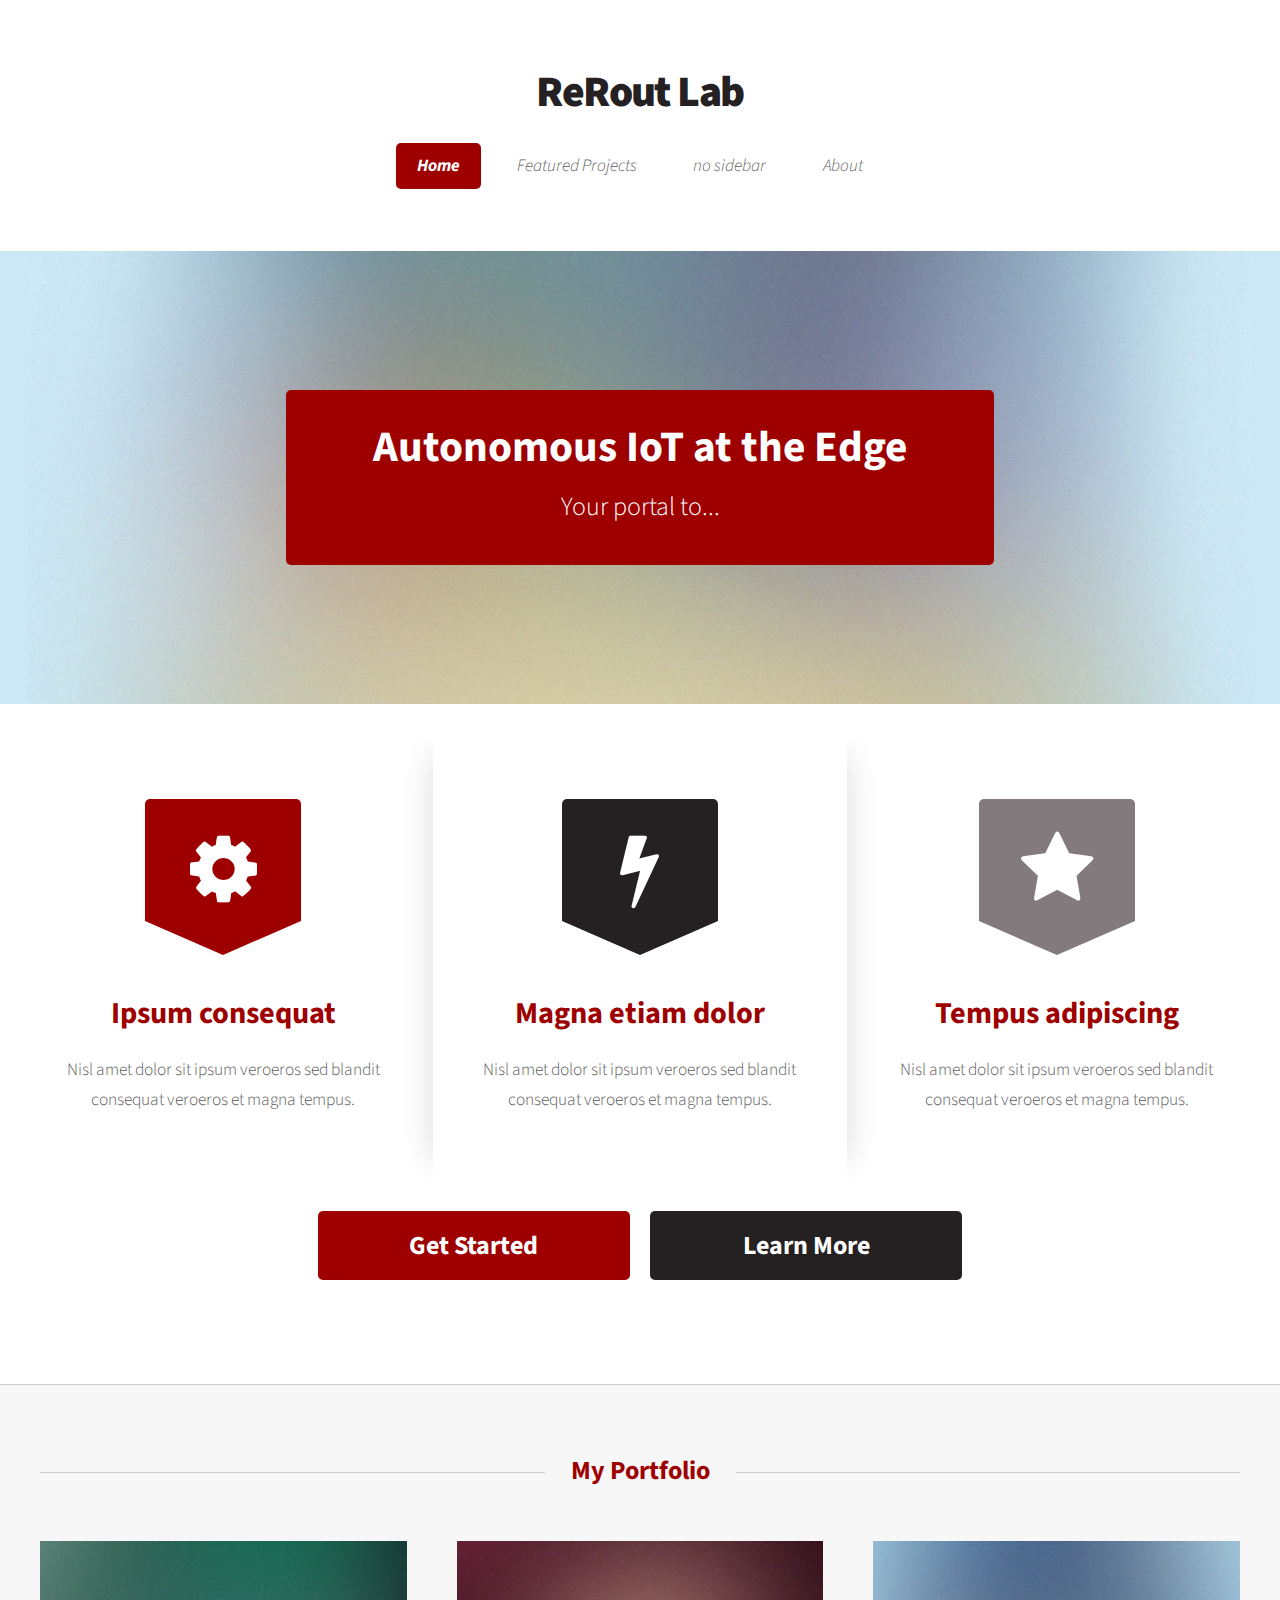
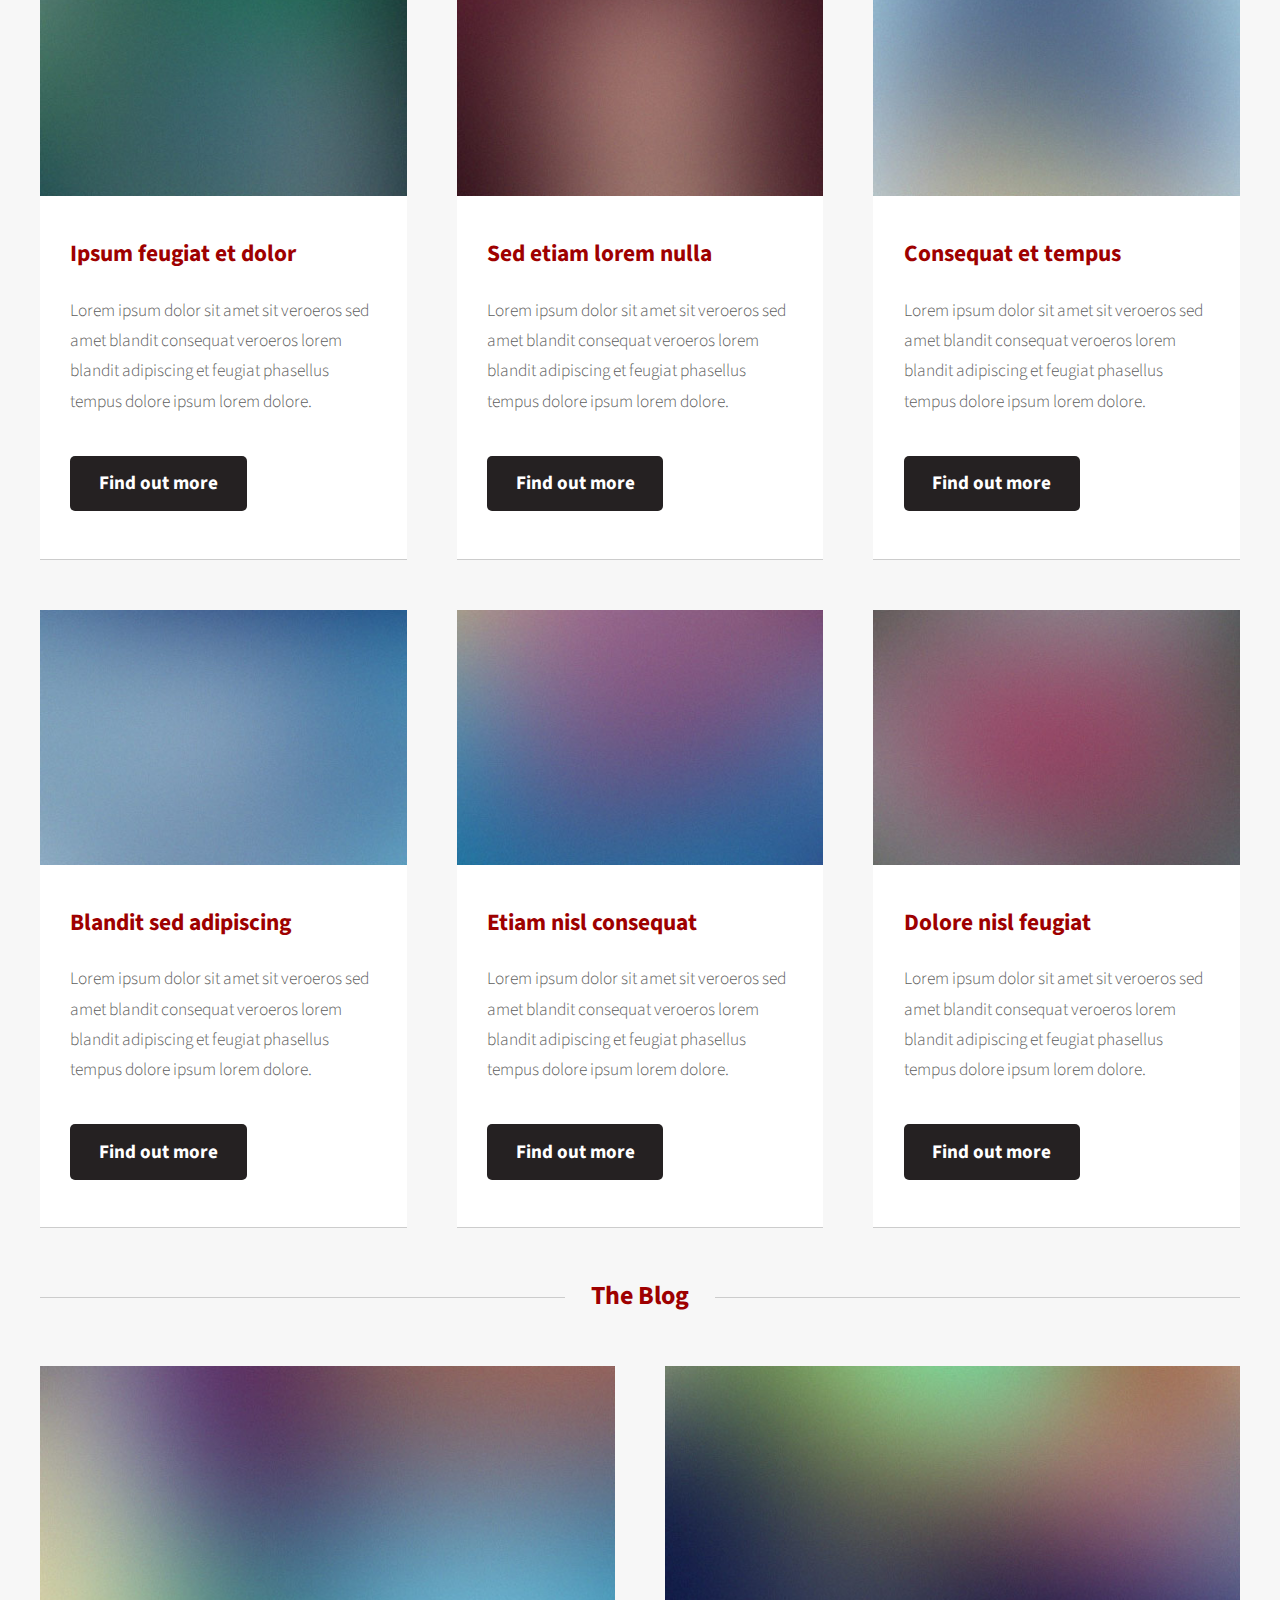
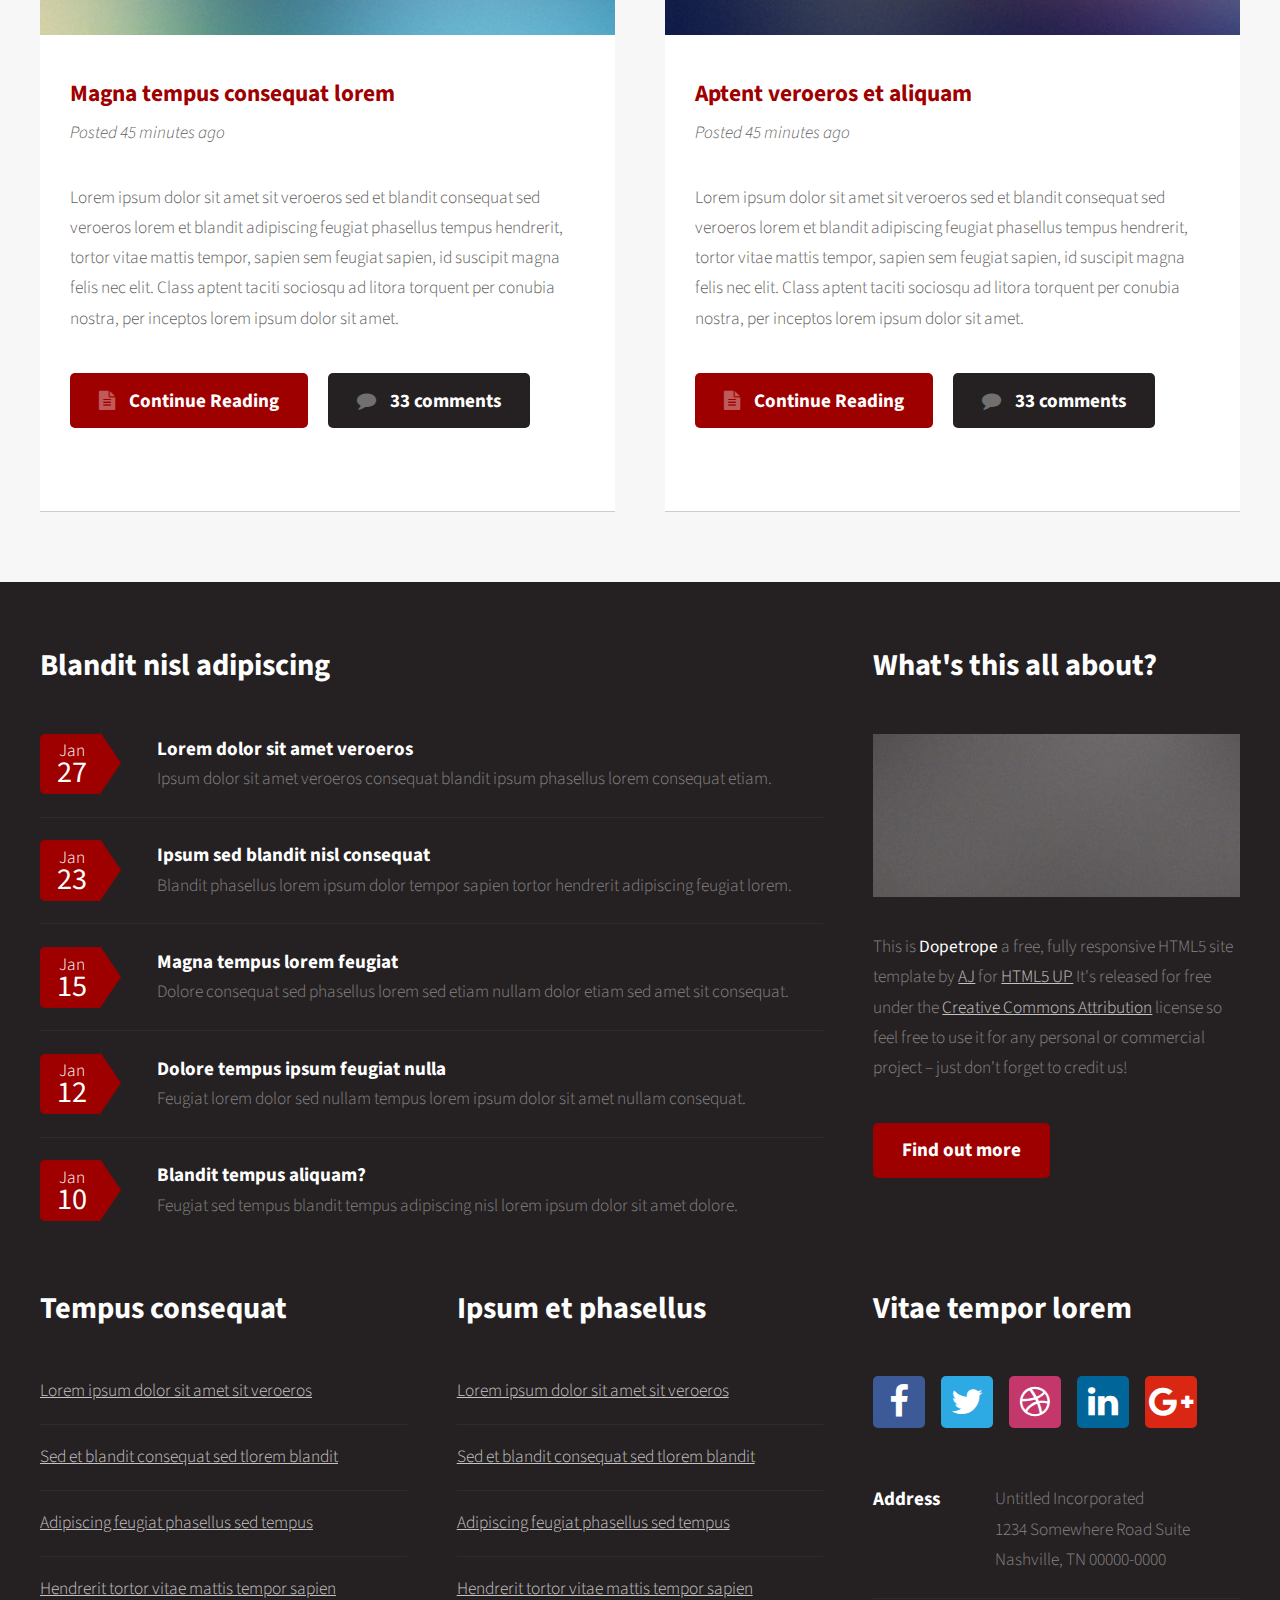
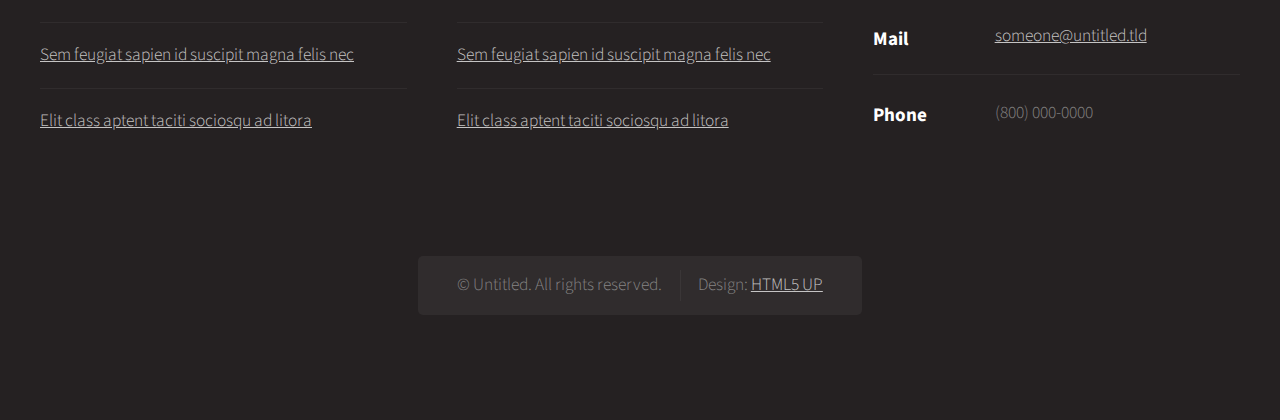
==== commit 5ae97af8: "meow meow meow" ====
--- a/html5up-dopetrope/index.html
+++ b/html5up-dopetrope/index.html
@@ -21,7 +21,7 @@
 					<div id="header">
 
 						<!-- Logo -->
-							<h1><a href="index.html">Rua</a></h1>
+							<h1><a href="index.html">ReRout Lab</a></h1>
 
 						<!-- Nav -->
 							<nav id="nav">
@@ -54,8 +54,8 @@
 						<!-- Banner -->
 							<section id="banner">
 								<header>
-									<h2>Howdy. This is Dopetrope.</h2>
-									<p>A responsive template by HTML5 UP</p>
+									<h2>Autonomous IoT at the Edge</h2>
+									<p>Your portal to...</p>
 								</header>
 							</section>
 
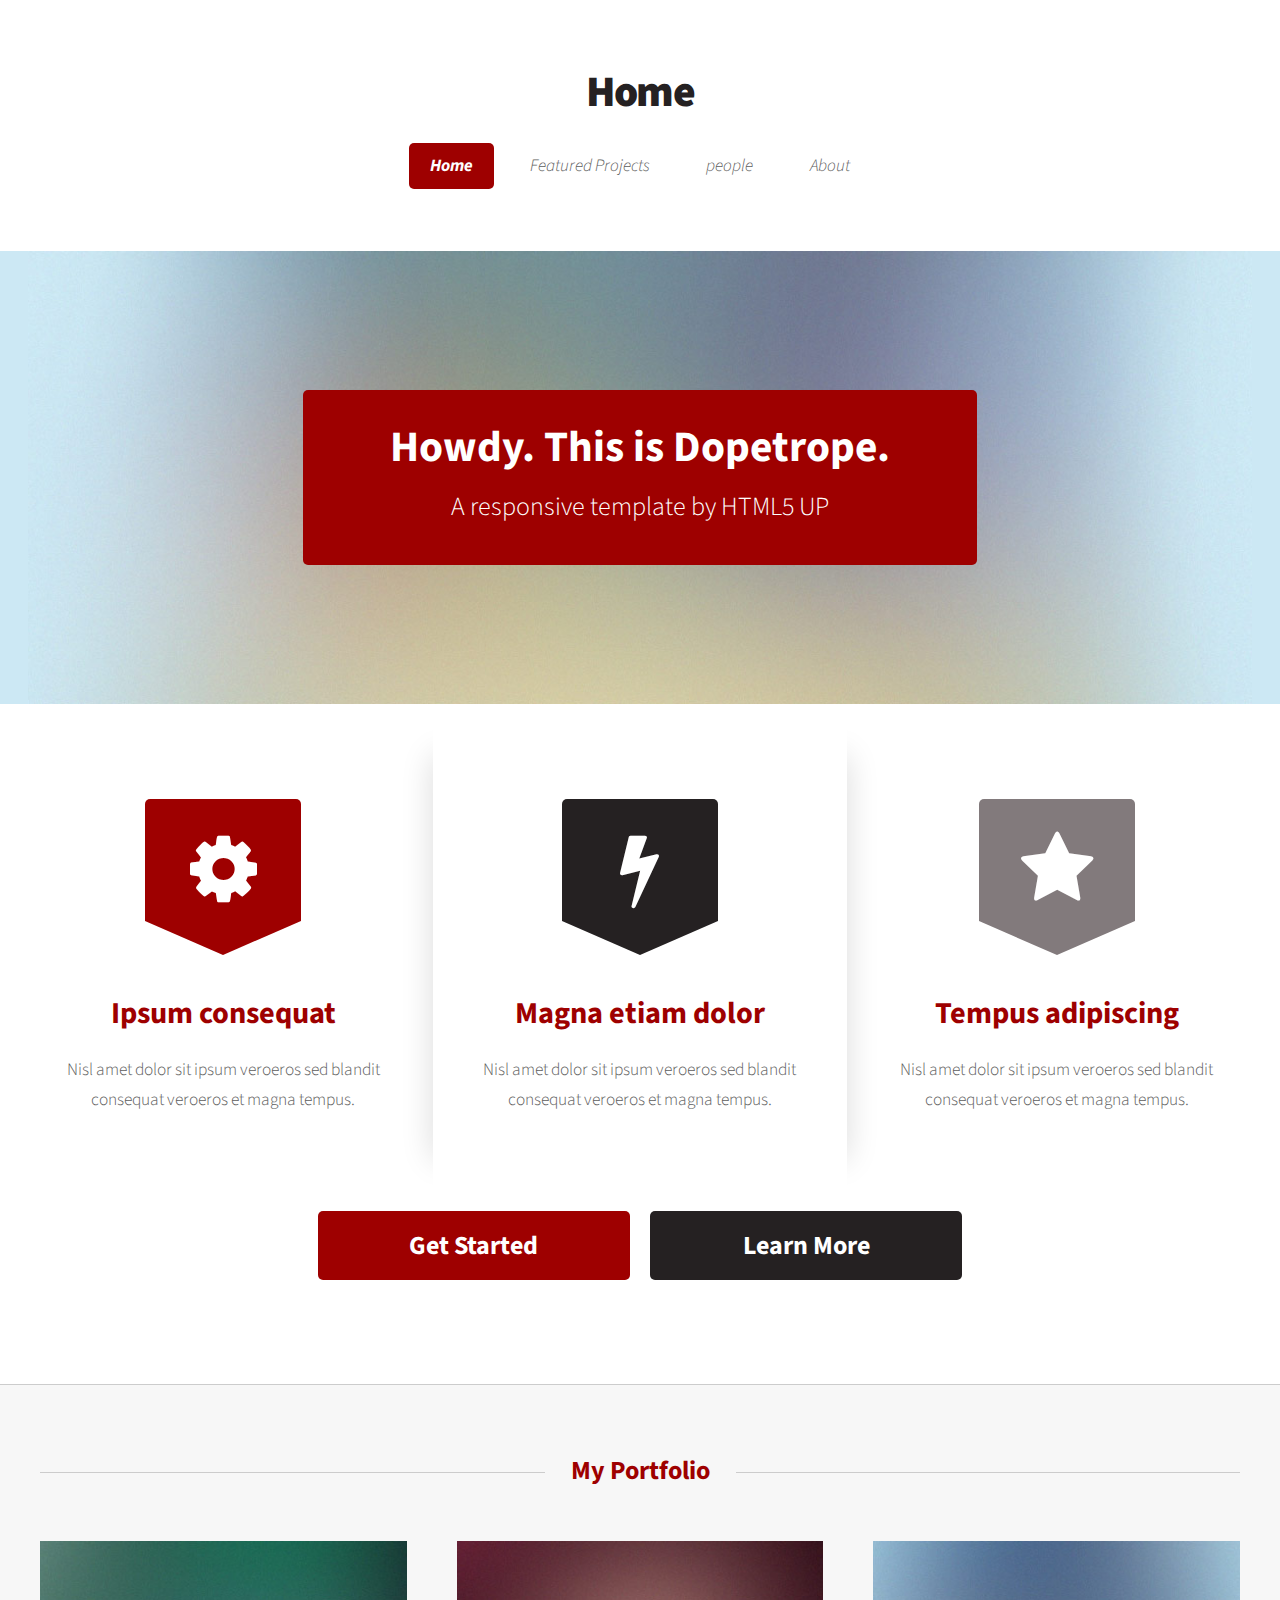
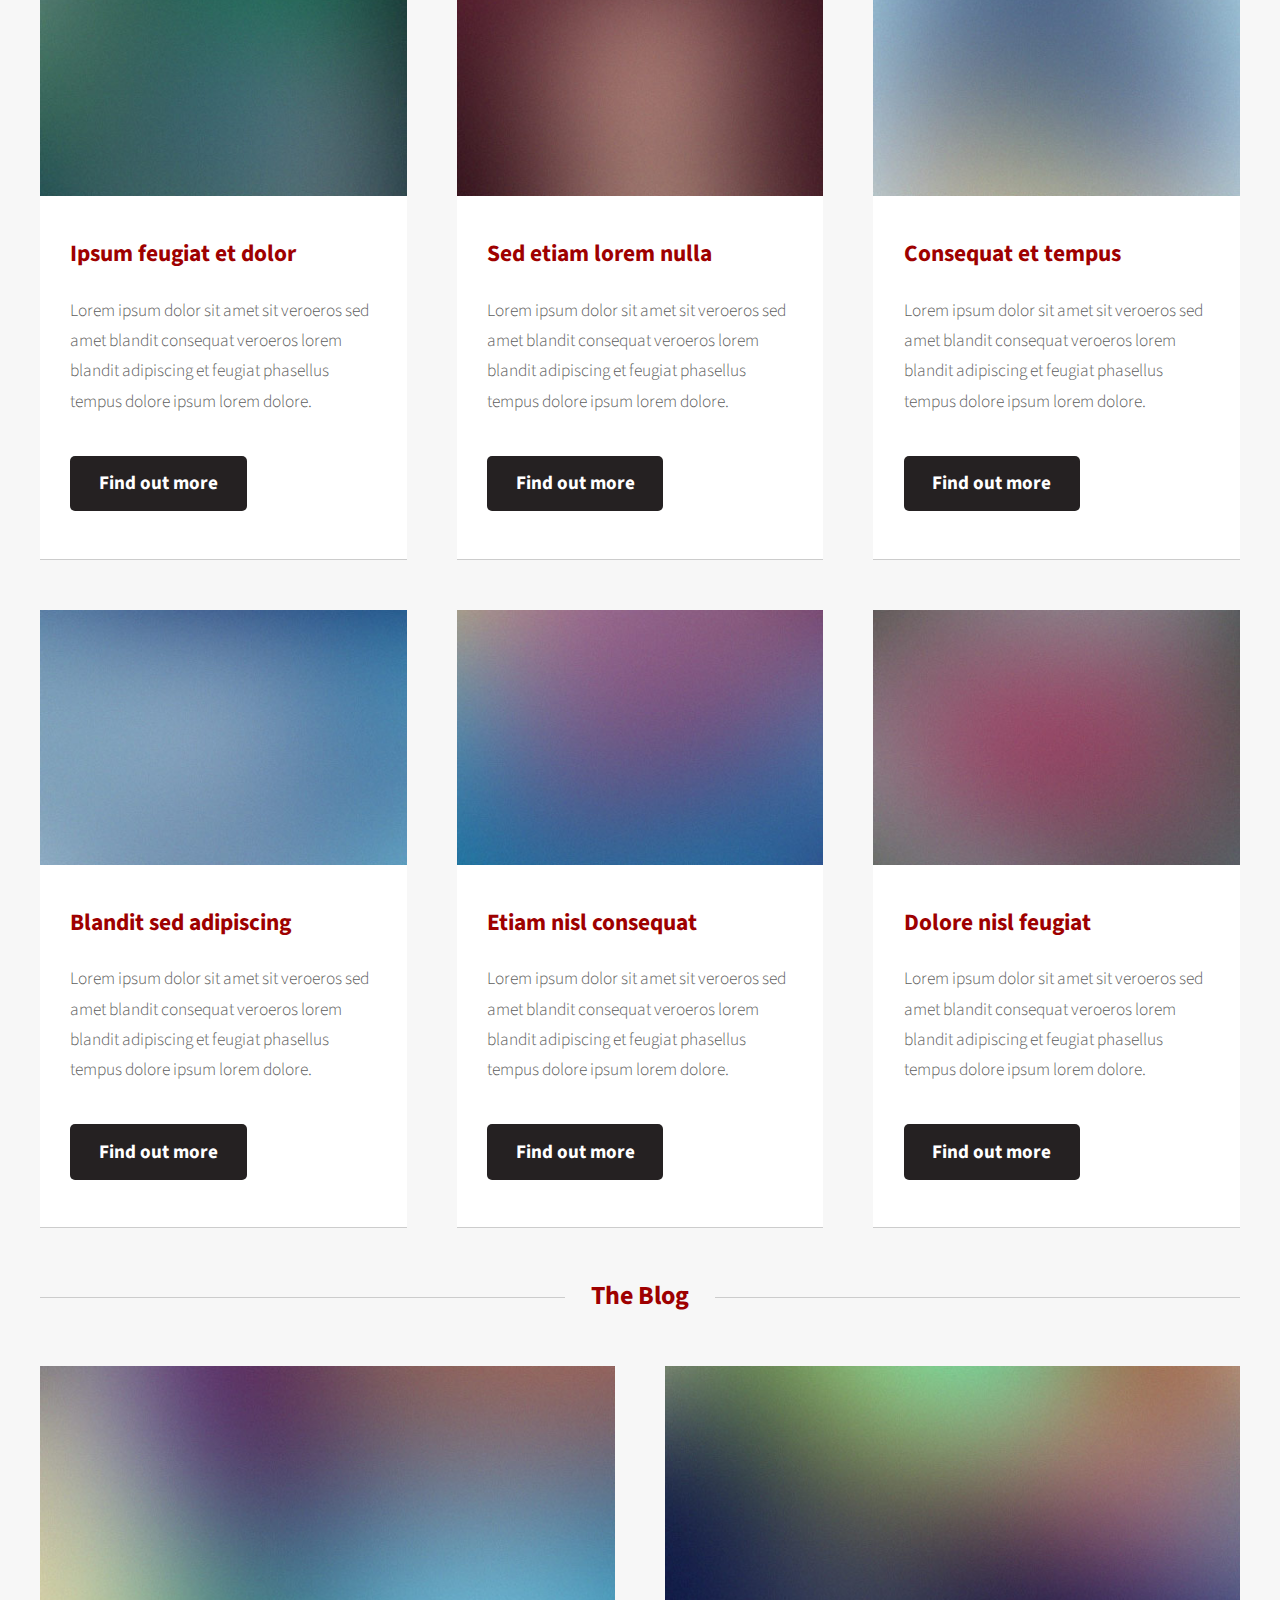
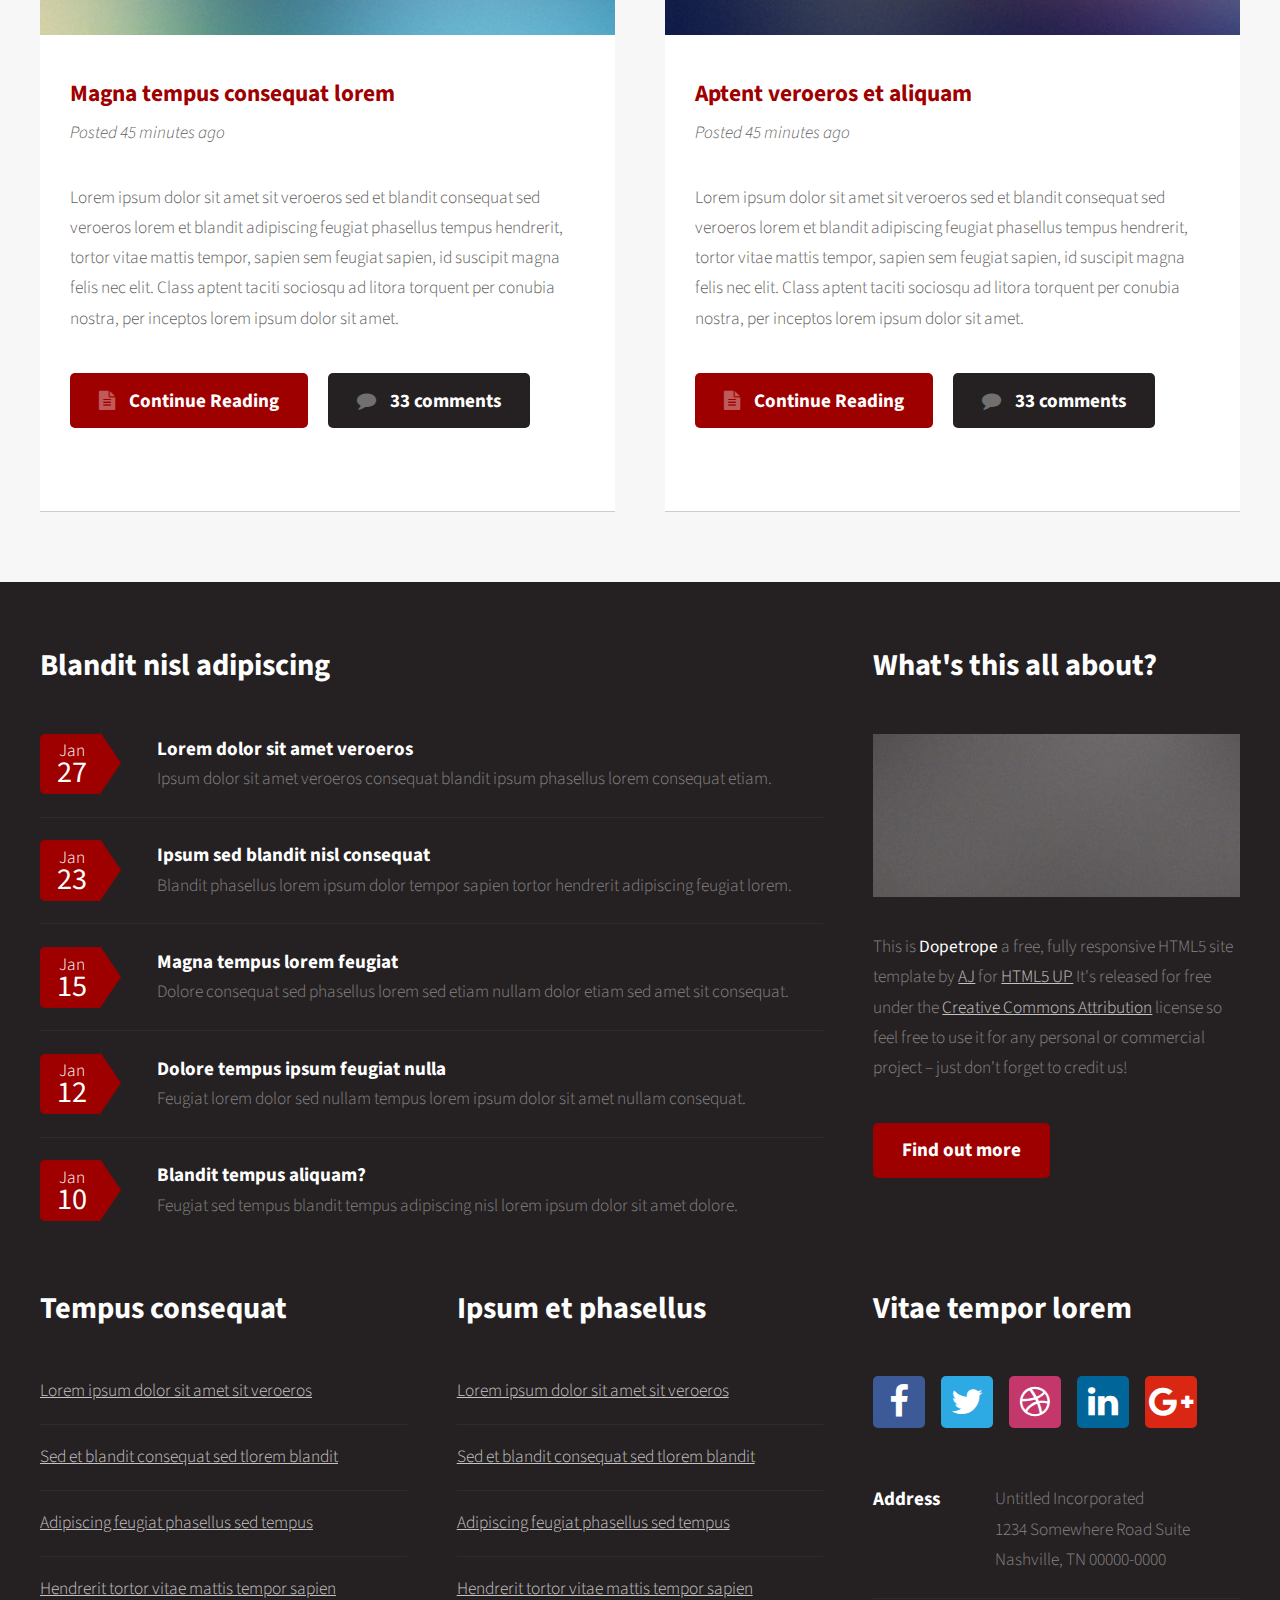
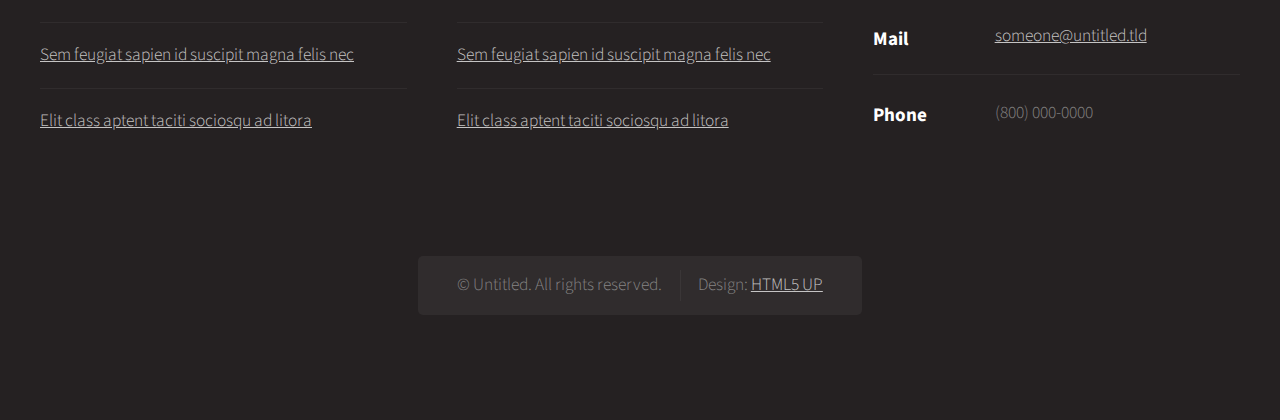
==== commit d2859584: "updated nav-bar; added pages" ====
--- a/html5up-dopetrope/index.html
+++ b/html5up-dopetrope/index.html
@@ -21,41 +21,40 @@
 					<div id="header">
 
 						<!-- Logo -->
-							<h1><a href="index.html">ReRout Lab</a></h1>
-
-						<!-- Nav -->
-							<nav id="nav">
-								<ul>
-									<li class="current"><a href="index.html">Home</a></li>
-                  <li><a href="left-sidebar.html">Featured Projects</a></li>
-									<li><a href="no-sidebar.html">no sidebar</a></li>
-									<li>
-										<a href="#">About</a>
-										<ul>
-											<li><a href="Stewart.html">Stewart</a></li>
-											<li><a href="no-sidebar.html">Accomplishments</a></li>
-											<li><a href="no-sidebar.html">Awards</a></li>
-											<li><a href="left-siderbar">Publications</a></li>
-											<!-- <li>
-												<a href="#">Phasellus consequat</a>
-												<ul>
-													<li><a href="#">Magna phasellus</a></li>
-													<li><a href="#">Etiam dolore nisl</a></li>
-													<li><a href="#">Veroeros feugiat</a></li>
-													<li><a href="#">Nisl sed aliquam</a></li>
-													<li><a href="#">Dolore adipiscing</a></li>
-												</ul>
-											</li> -->
-										</ul>
-									</li>
-								</ul>
-							</nav>
+							<h1><a href="index.html">Home</a></h1>
+
+							<!-- Nav -->
+								<nav id="nav">
+									<ul>
+										<li  class="current"><a href="index.html">Home</a></li>
+										<li><a href="FeaturedProjects.html">Featured Projects</a></li>
+										<li><a href="people.html">people</a></li>
+										<li>
+											<a href="#">About</a>
+											<ul>
+												<li><a href="Stewart.html">Stewart</a></li>
+												<li><a href="AA.html">Accomplishments/Awards</a></li>
+												<li><a href="Publications.html">Publications</a></li>
+												<!-- <li>
+													<a href="#">Phasellus consequat</a>
+													<ul>
+														<li><a href="#">Magna phasellus</a></li>
+														<li><a href="#">Etiam dolore nisl</a></li>
+														<li><a href="#">Veroeros feugiat</a></li>
+														<li><a href="#">Nisl sed aliquam</a></li>
+														<li><a href="#">Dolore adipiscing</a></li>
+													</ul>
+												</li> -->
+											</ul>
+										</li>
+									</ul>
+								</nav>
 
 						<!-- Banner -->
 							<section id="banner">
 								<header>
-									<h2>Autonomous IoT at the Edge</h2>
-									<p>Your portal to...</p>
+									<h2>Howdy. This is Dopetrope.</h2>
+									<p>A responsive template by HTML5 UP</p>
 								</header>
 							</section>
 
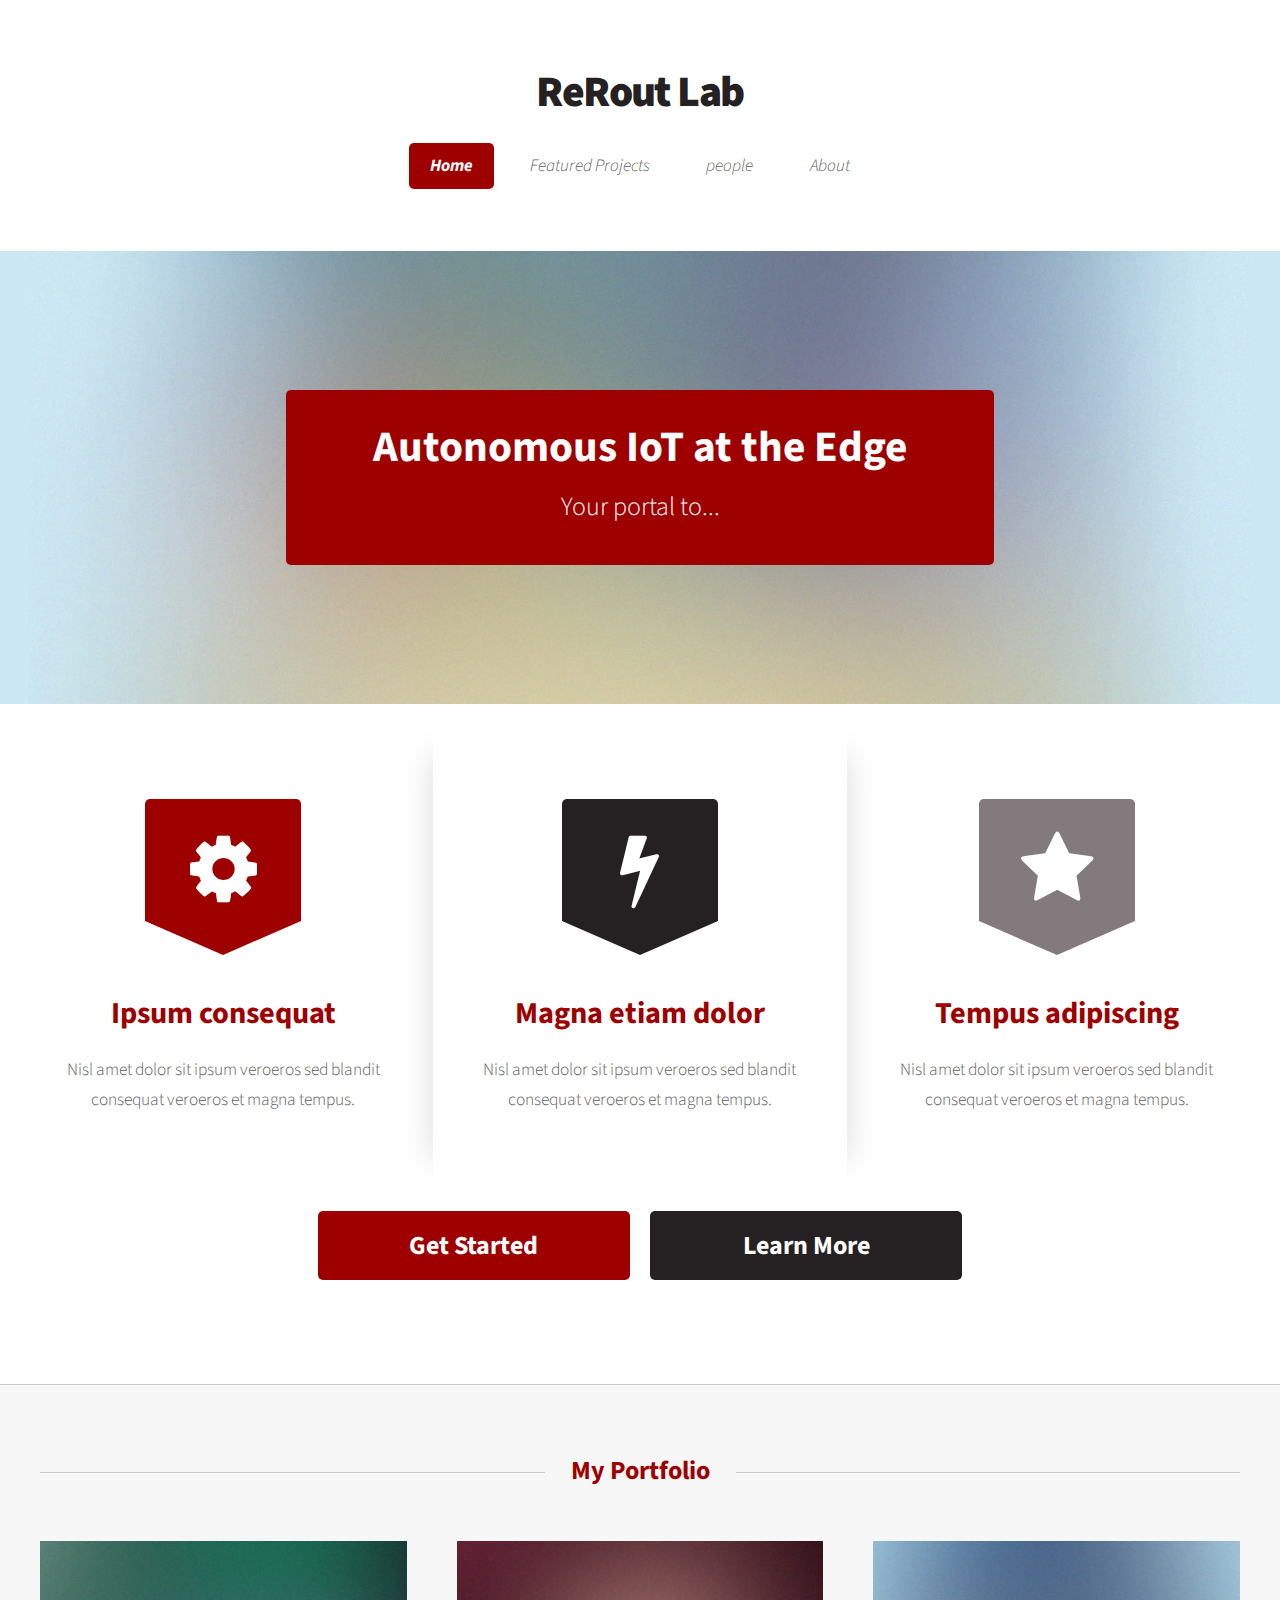
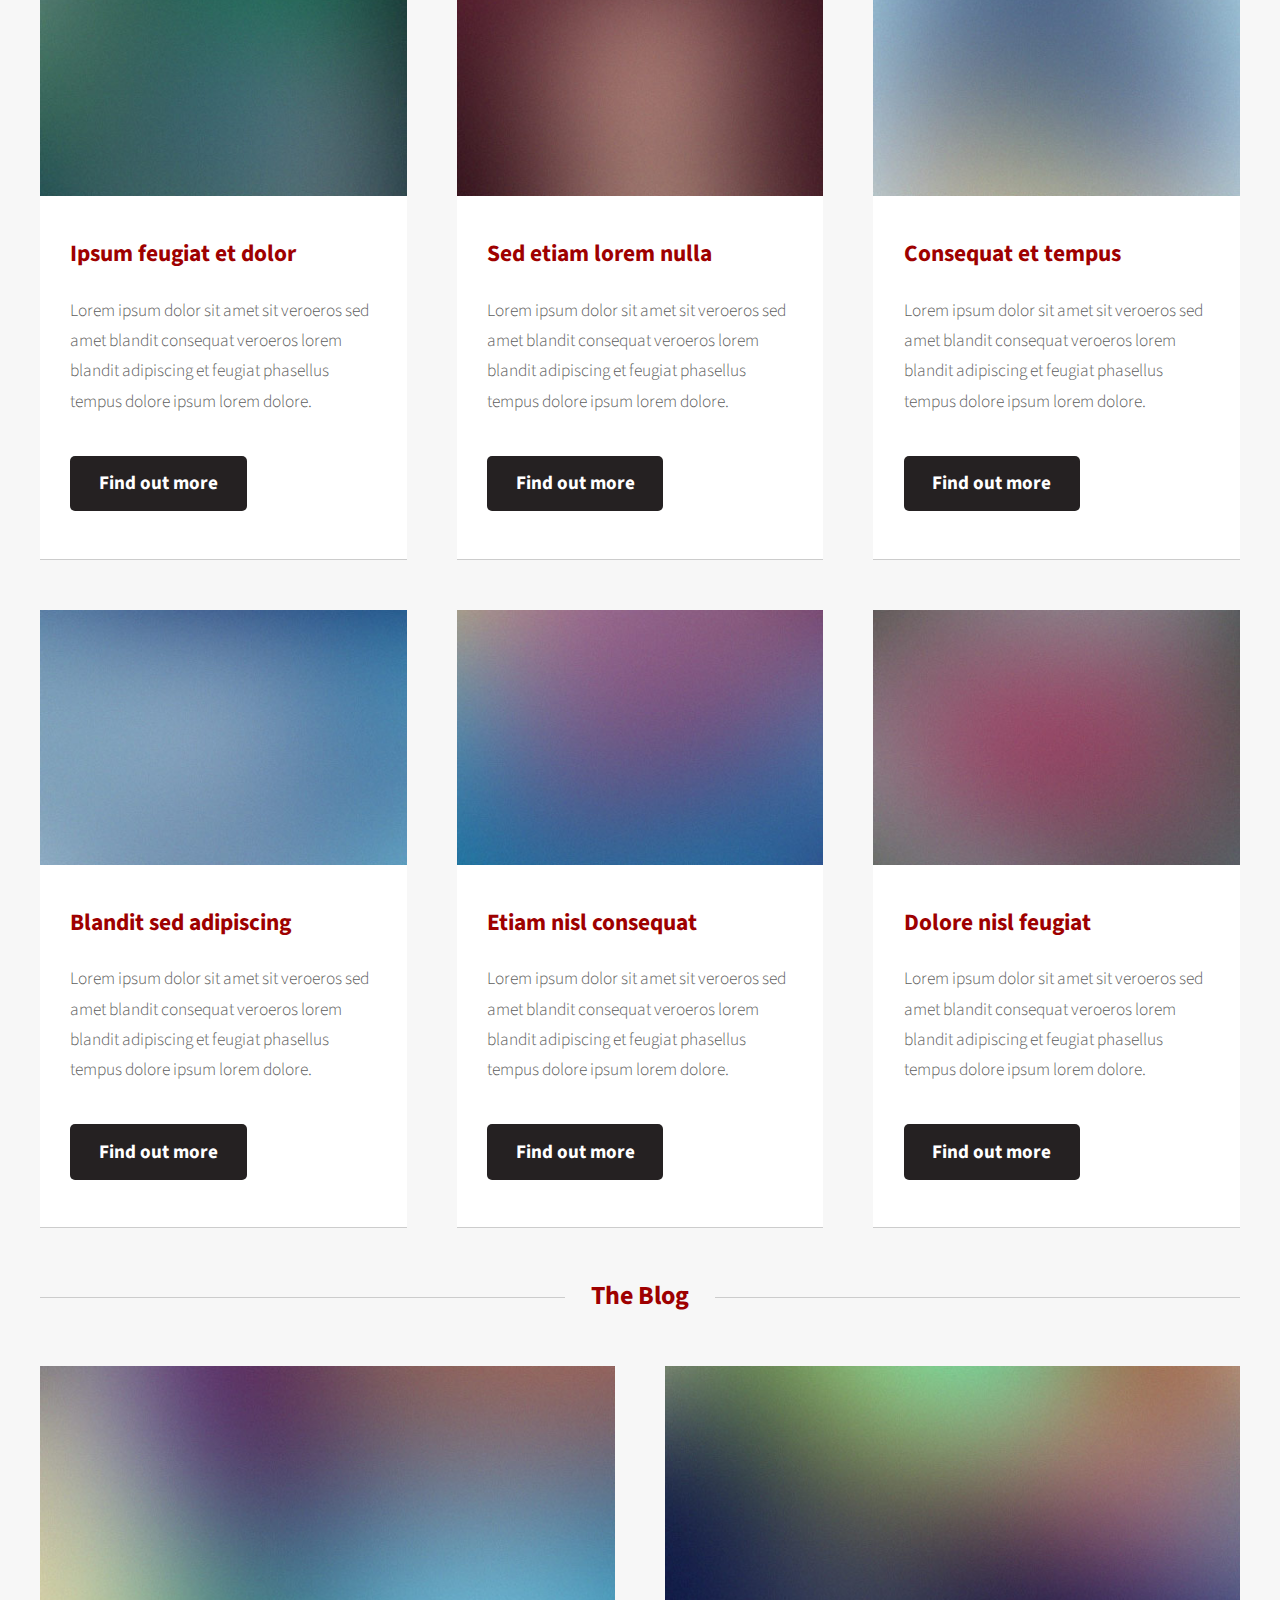
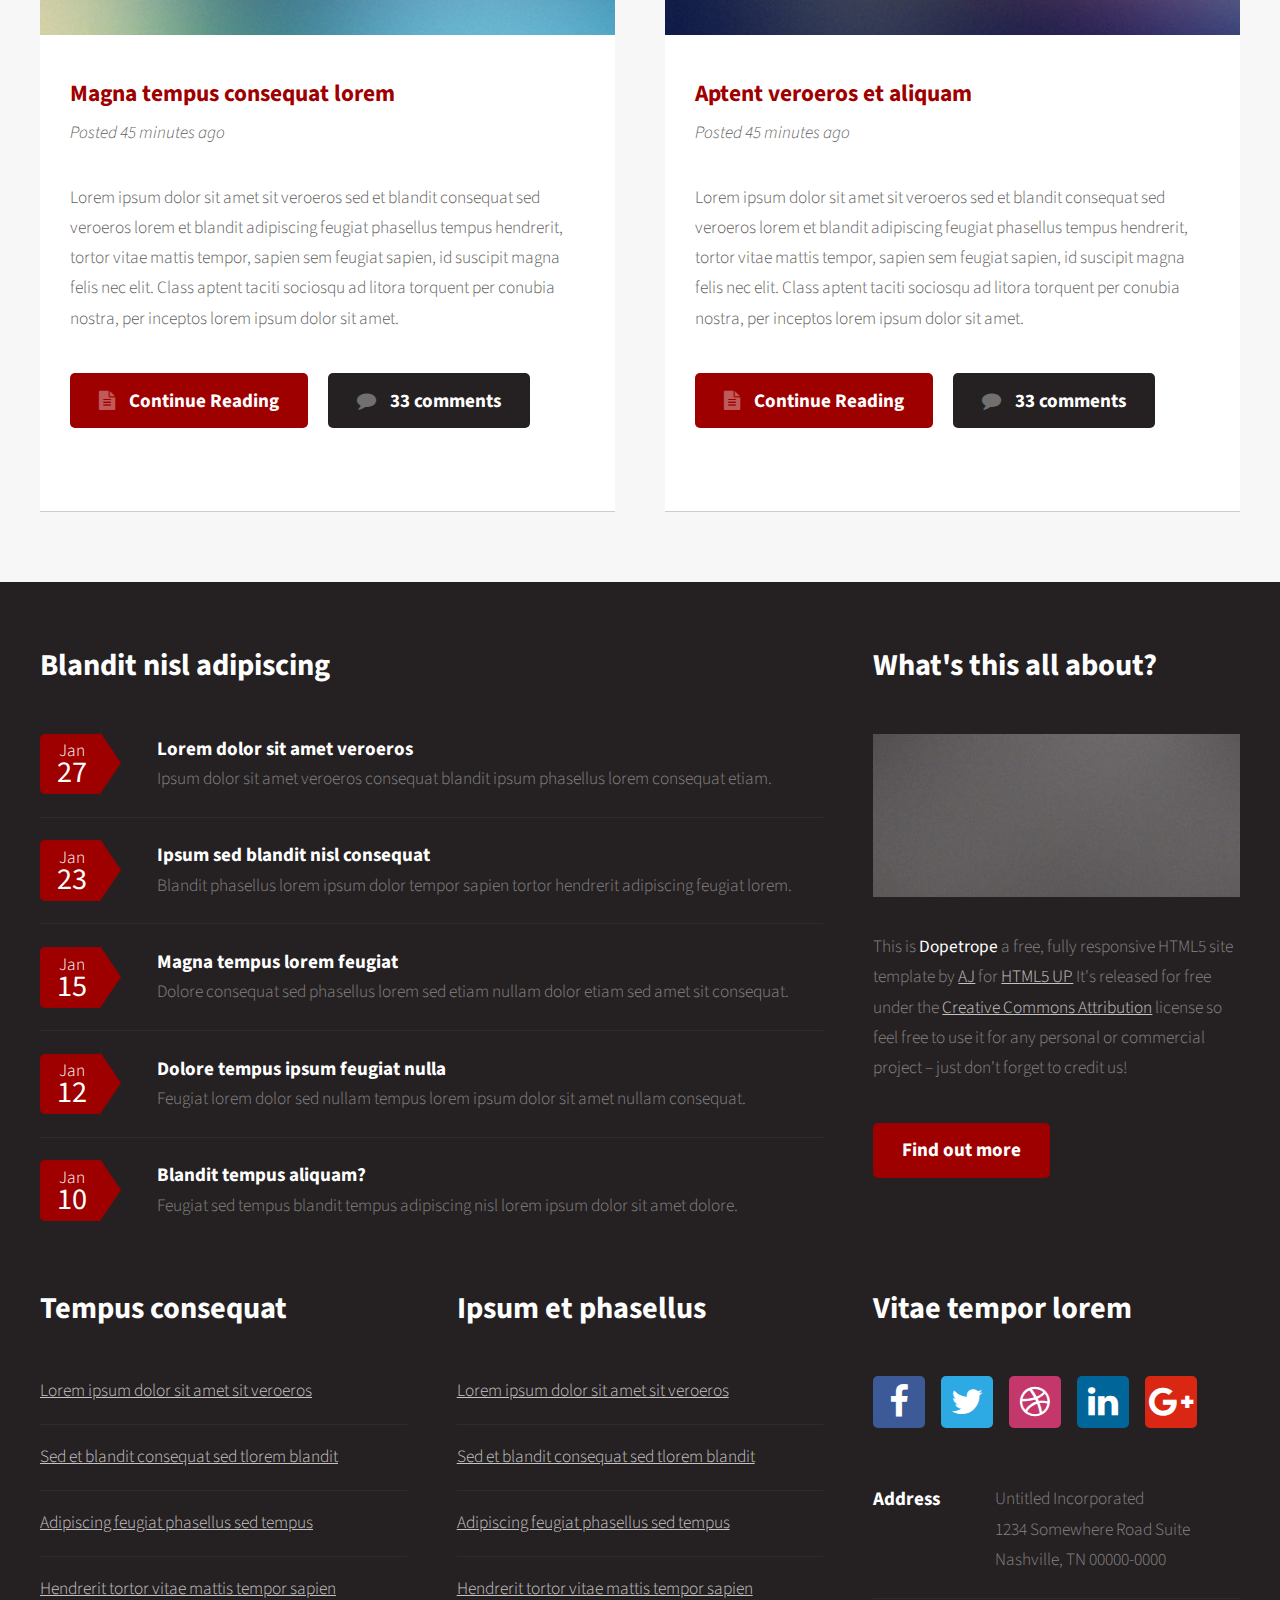
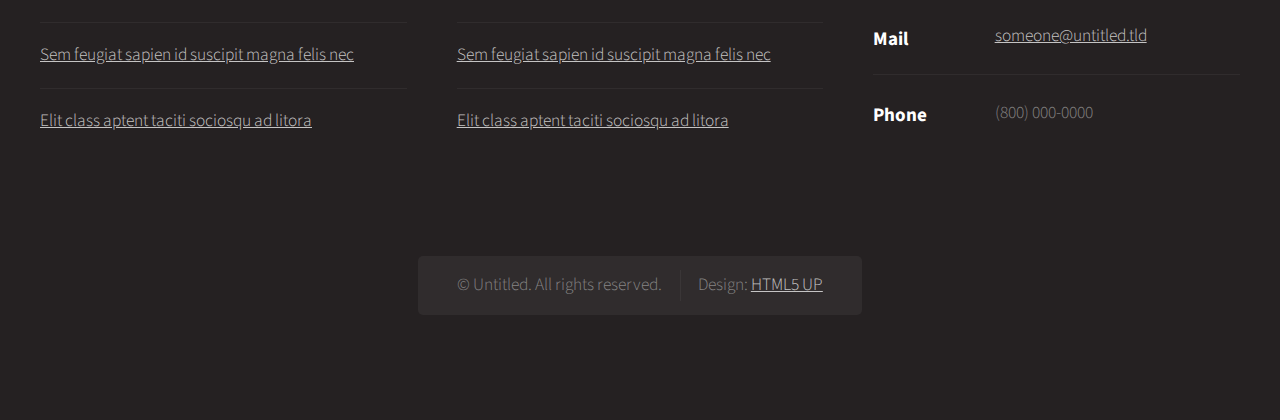
==== commit d0c03ac5: "Merge branch 'master' of https://github.com/tamd/reroutlab" ====
--- a/html5up-dopetrope/index.html
+++ b/html5up-dopetrope/index.html
@@ -21,7 +21,7 @@
 					<div id="header">
 
 						<!-- Logo -->
-							<h1><a href="index.html">Home</a></h1>
+							<h1><a href="index.html">ReRout Lab</a></h1>
 
 							<!-- Nav -->
 								<nav id="nav">
@@ -53,8 +53,8 @@
 						<!-- Banner -->
 							<section id="banner">
 								<header>
-									<h2>Howdy. This is Dopetrope.</h2>
-									<p>A responsive template by HTML5 UP</p>
+									<h2>Autonomous IoT at the Edge</h2>
+									<p>Your portal to...</p>
 								</header>
 							</section>
 
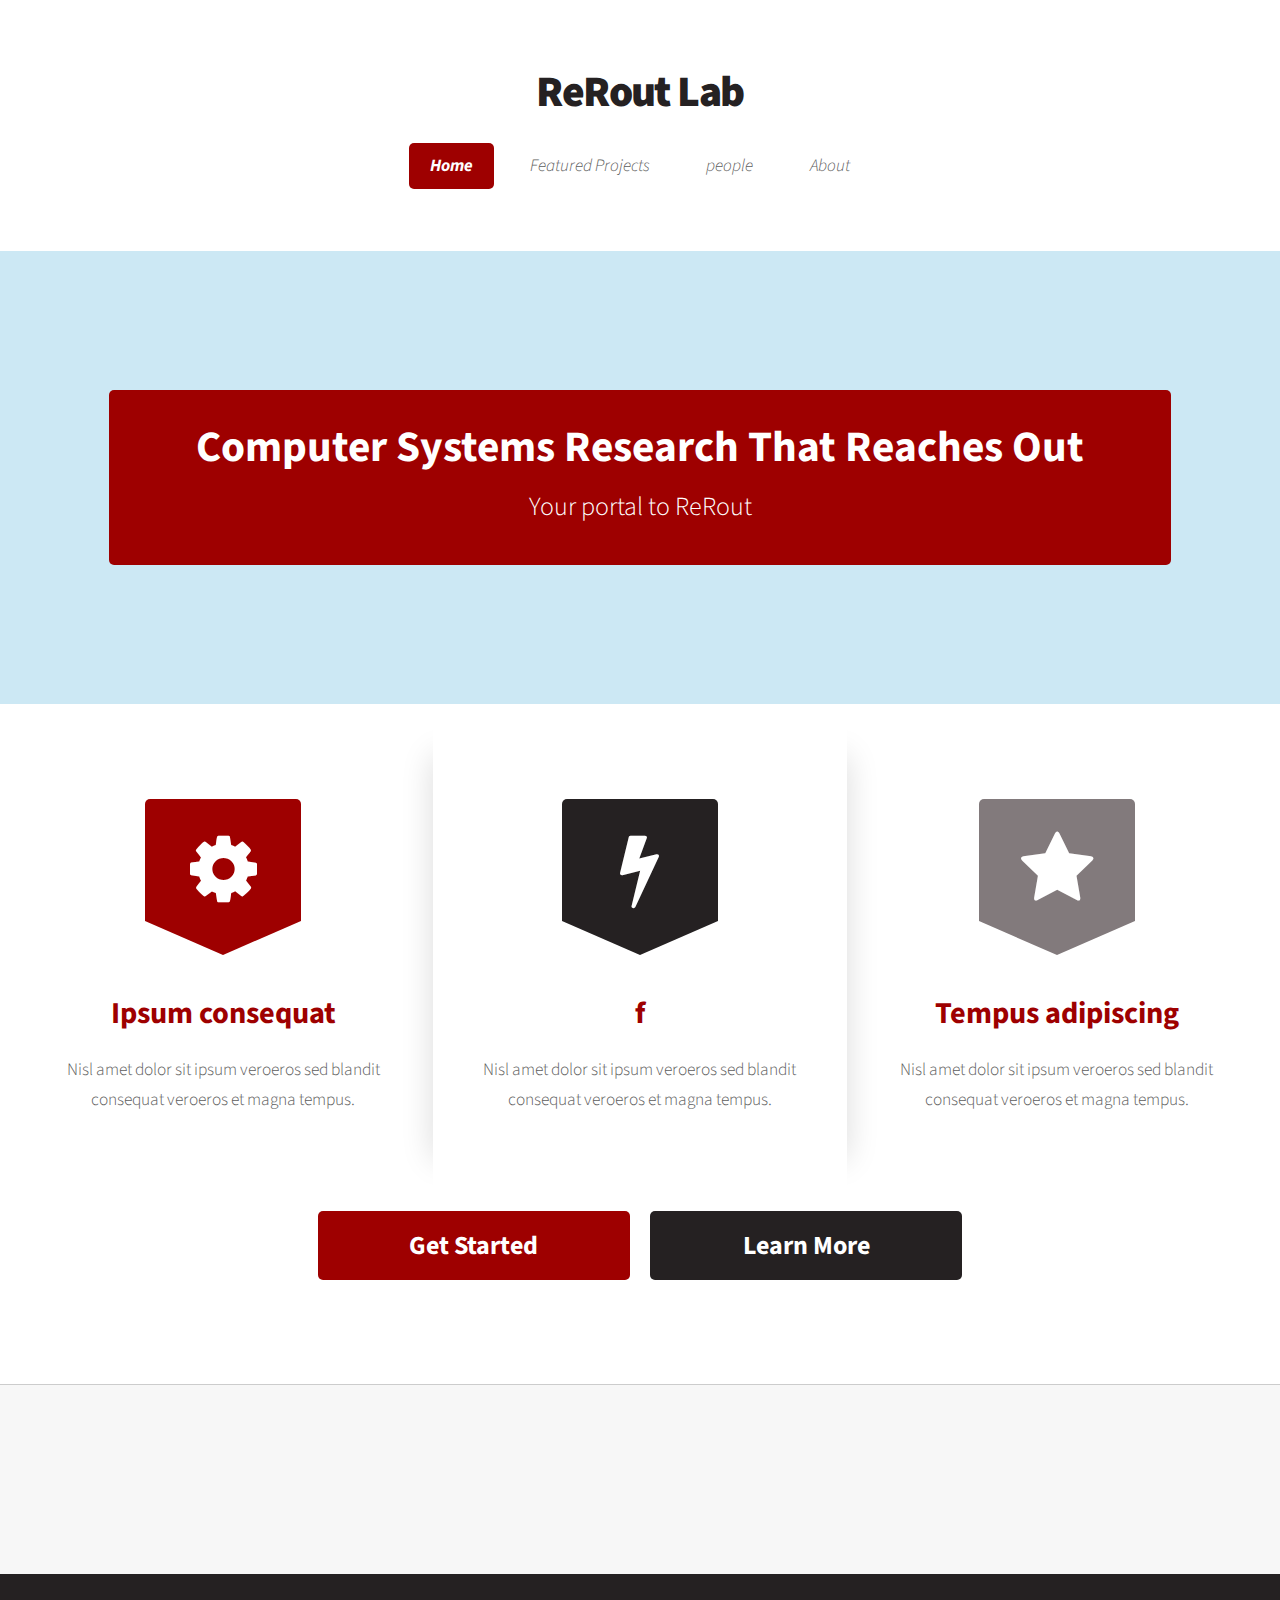
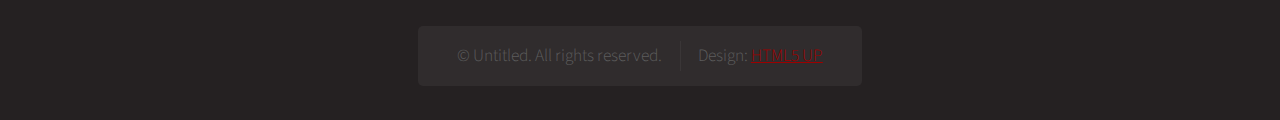
==== commit 7a966393: "rua" ====
--- a/html5up-dopetrope/index.html
+++ b/html5up-dopetrope/index.html
@@ -53,8 +53,8 @@
 						<!-- Banner -->
 							<section id="banner">
 								<header>
-									<h2>Autonomous IoT at the Edge</h2>
-									<p>Your portal to...</p>
+									<h2>Computer Systems Research That Reaches Out</h2>
+									<p>Your portal to ReRout</p>
 								</header>
 							</section>
 
@@ -74,7 +74,7 @@
 										<section class="middle">
 											<i class="icon featured alt fa-flash"></i>
 											<header>
-												<h2>Magna etiam dolor</h2>
+												<h2>f</h2>
 											</header>
 											<p>Nisl amet dolor sit ipsum veroeros sed blandit consequat veroeros et magna tempus.</p>
 										</section>
@@ -107,7 +107,7 @@
 							<div class="12u">
 
 								<!-- Portfolio -->
-									<section>
+									<!-- <section>
 										<header class="major">
 											<h2>My Portfolio</h2>
 										</header>
@@ -187,7 +187,8 @@
 												</section>
 											</div>
 										</div>
-									</section>
+
+									</section> -->
 
 							</div>
 						</div>
@@ -195,7 +196,7 @@
 							<div class="12u">
 
 								<!-- Blog -->
-									<section>
+									<!-- <section>
 										<header class="major">
 											<h2>The Blog</h2>
 										</header>
@@ -233,7 +234,7 @@
 												</section>
 											</div>
 										</div>
-									</section>
+									</section> -->
 
 							</div>
 						</div>
@@ -241,7 +242,7 @@
 				</div>
 
 			<!-- Footer -->
-				<div id="footer-wrapper">
+				<!-- <div id="footer-wrapper">
 					<section id="footer" class="container">
 						<div class="row">
 							<div class="8u 12u(mobile)">
@@ -360,7 +361,7 @@
 							</div>
 						</div>
 						<div class="row">
-							<div class="12u">
+							<div class="12u"> -->
 
 								<!-- Copyright -->
 									<div id="copyright">
--- a/html5up-dopetrope/assets/css/main.css
+++ b/html5up-dopetrope/assets/css/main.css
@@ -1655,10 +1655,10 @@
 /* Banner */
 
 	#banner {
-		background: #CCE8F4 url("../../images/pic01.jpg");
+		background: #CCE8F4 url("../../images/ReRoutLab_logo.jpg");
 		background-position: center center;
-		background-size: auto 100%;
-		background-repeat: no-repeat;
+		background-size: auto 40%;
+		background-repeat:round;
 		text-align: center;
 	}
 
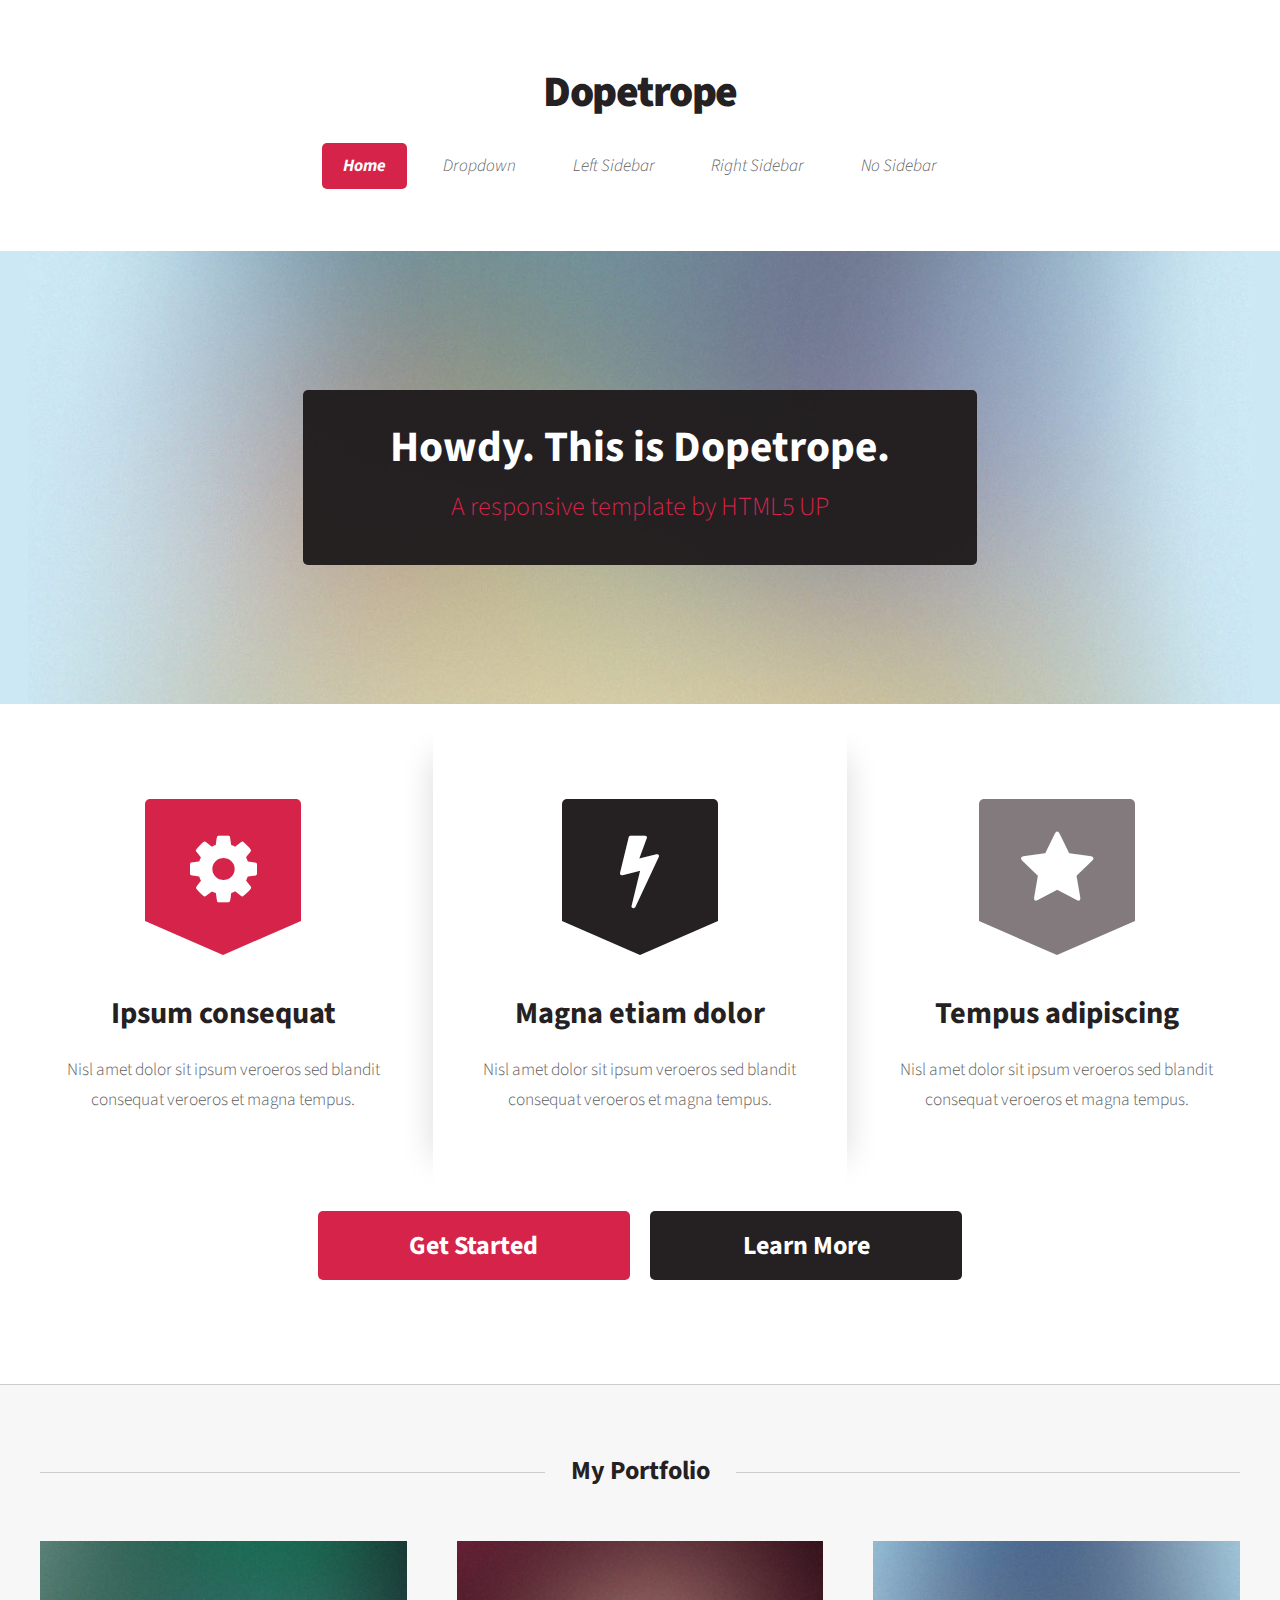
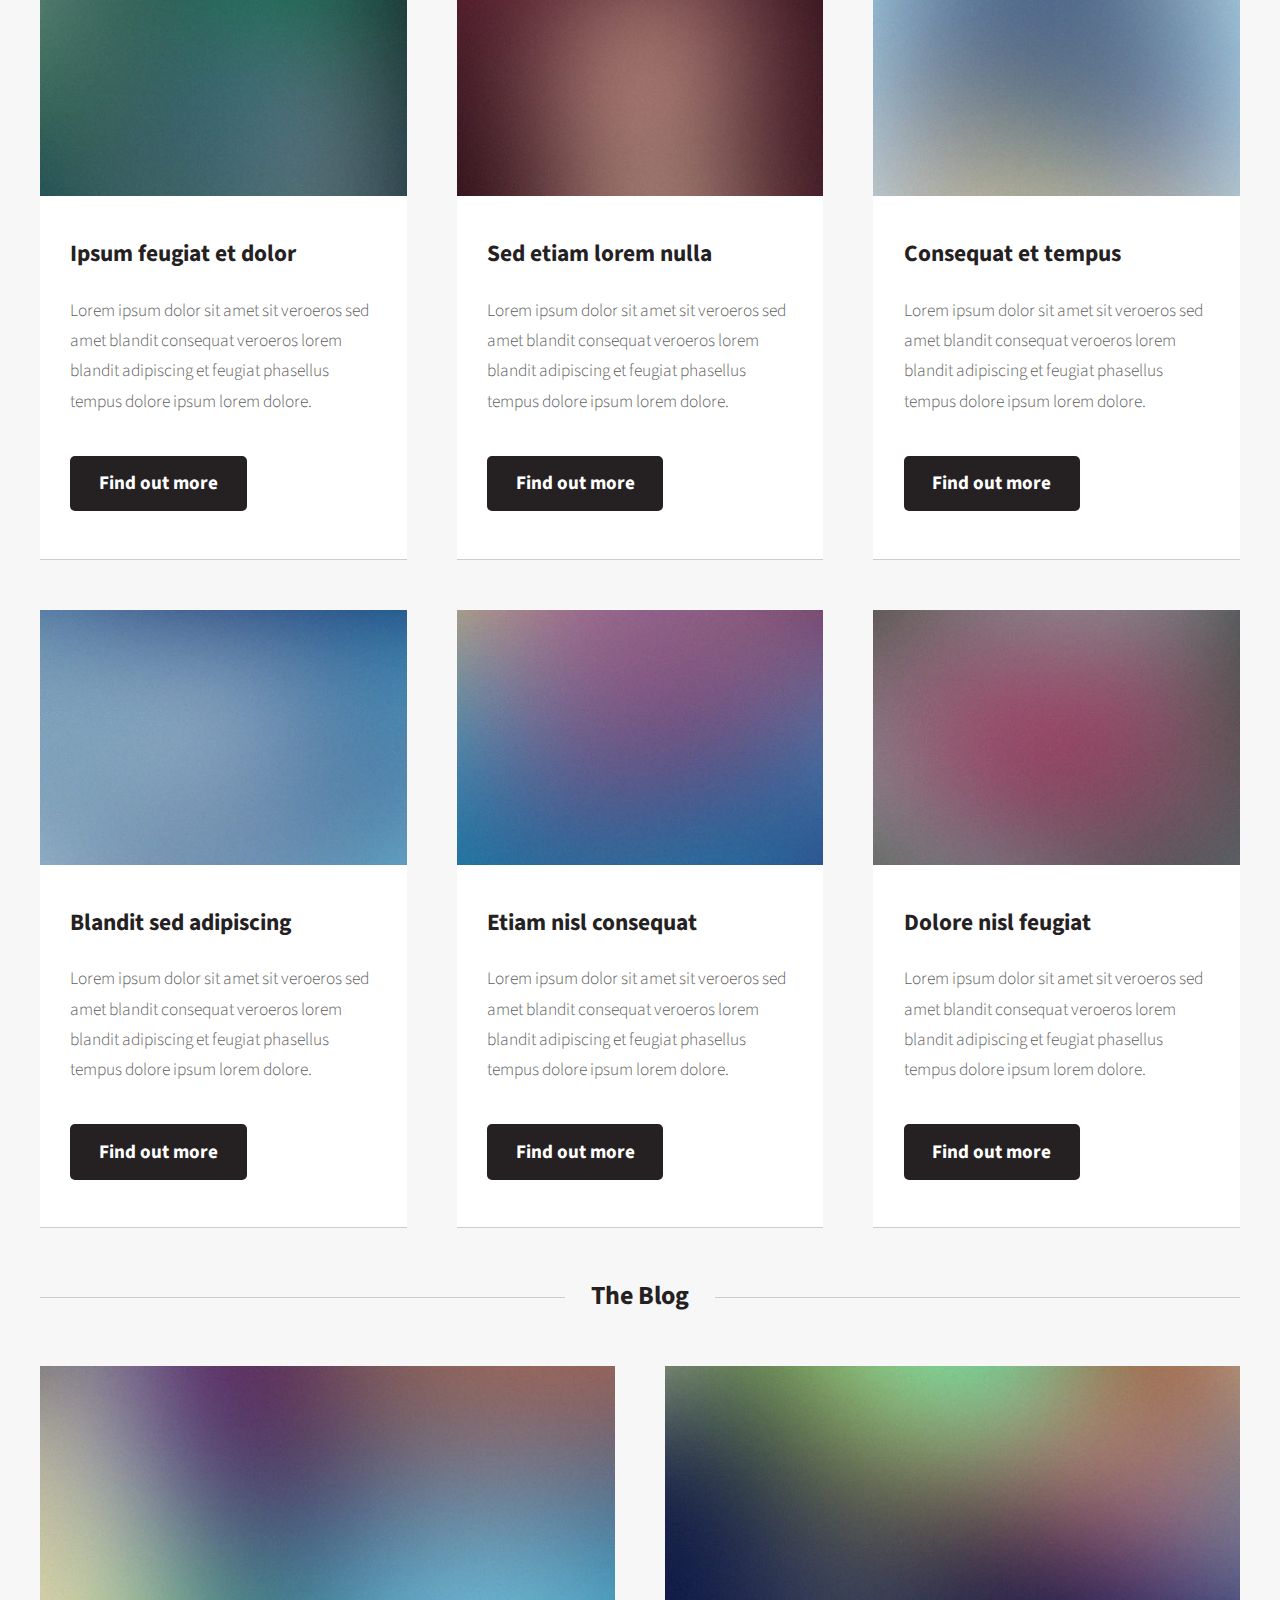
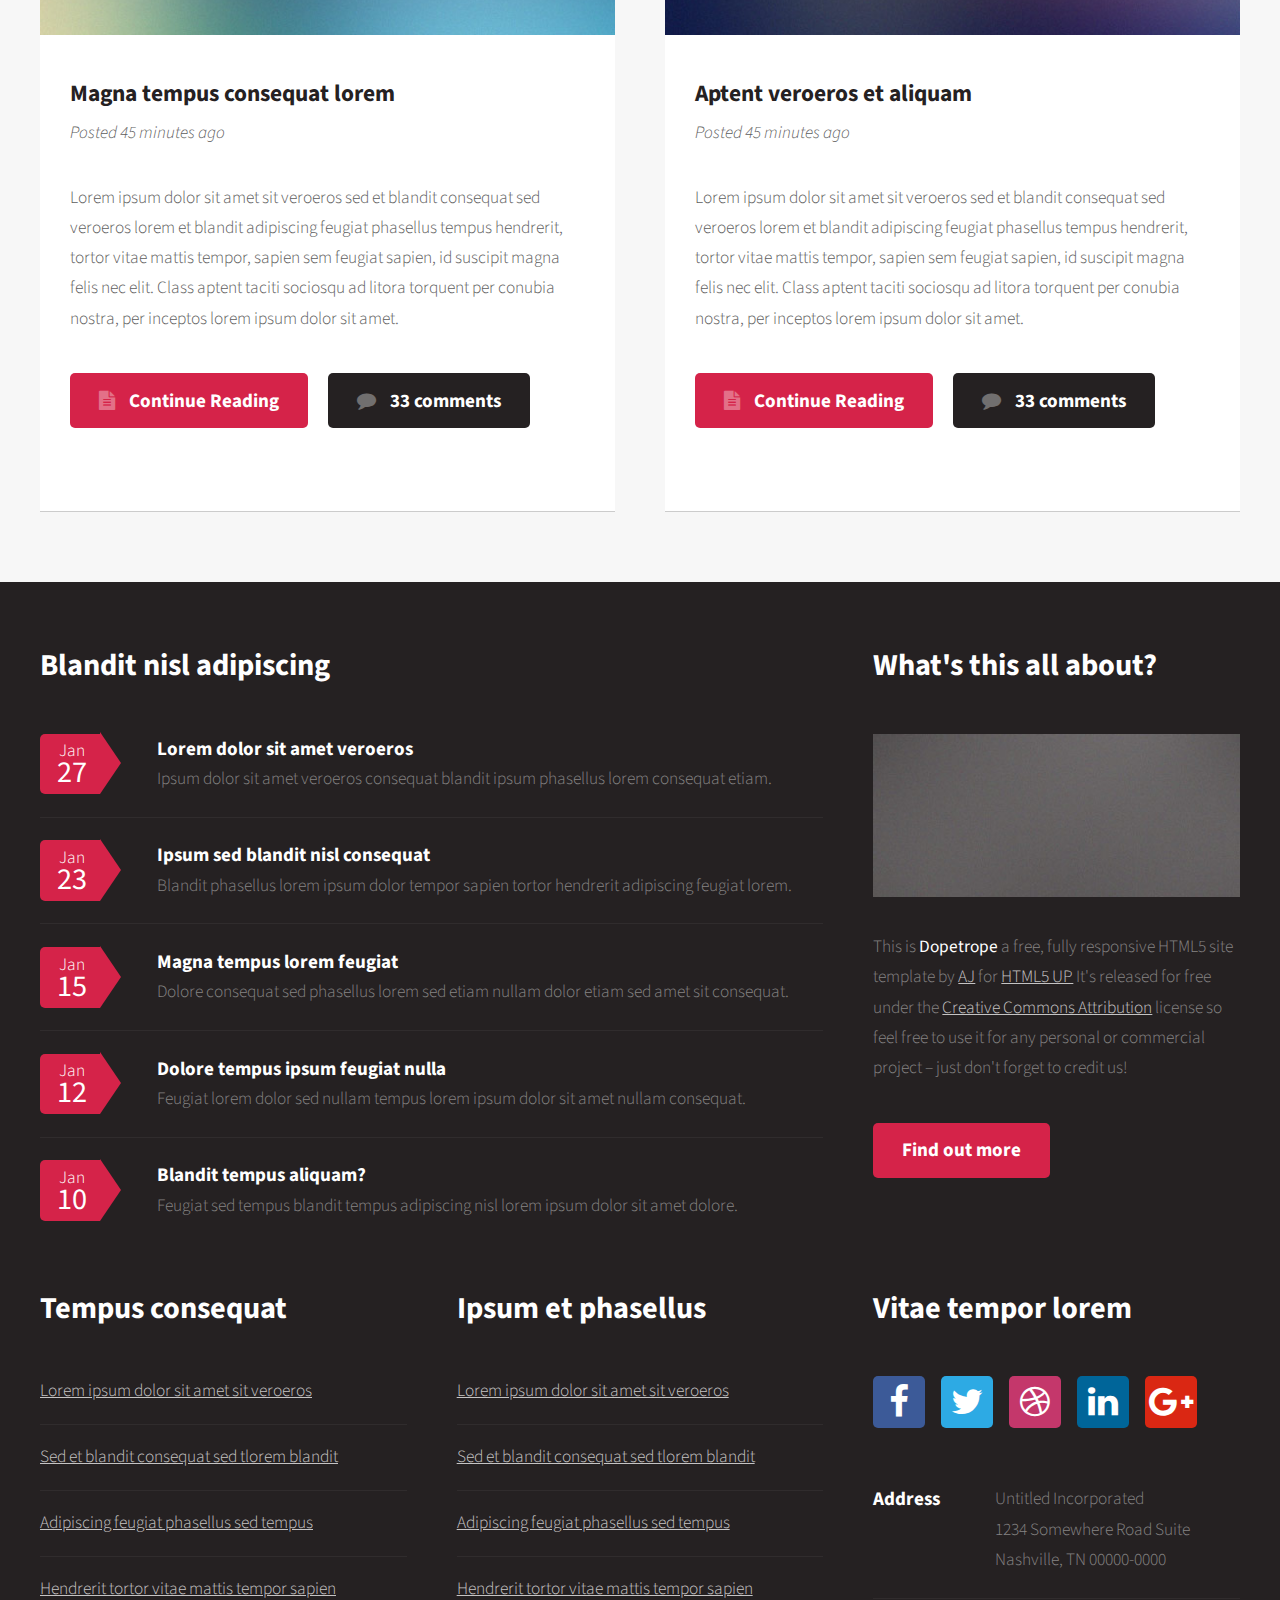
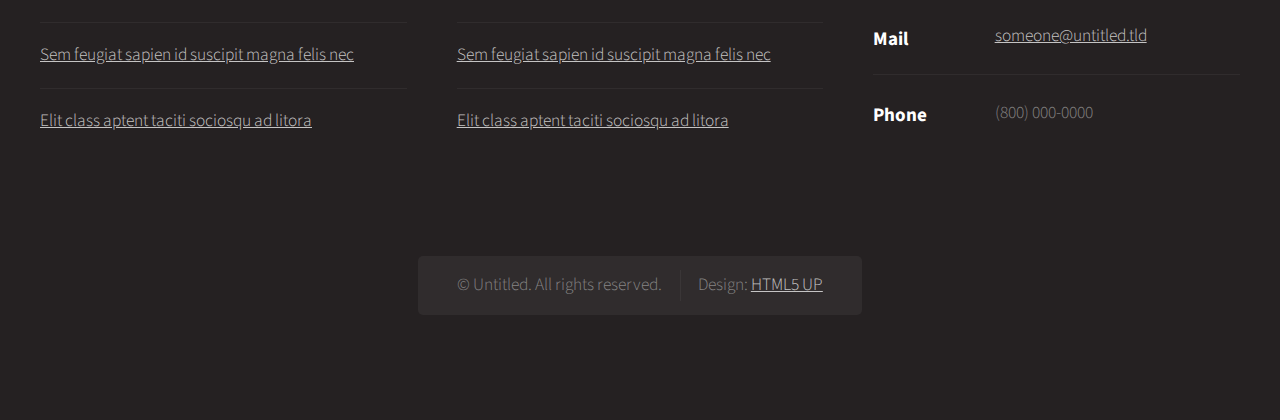
==== commit ea6bdc24: "Started website skeleton" ====
--- a/html5up-dopetrope/index.html
+++ b/html5up-dopetrope/index.html
@@ -6,7 +6,7 @@
 -->
 <html>
 	<head>
-		<title>The ReRout Lab @OSU</title>
+		<title>Dopetrope by HTML5 UP</title>
 		<meta charset="utf-8" />
 		<meta name="viewport" content="width=device-width, initial-scale=1" />
 		<!--[if lte IE 8]><script src="assets/js/ie/html5shiv.js"></script><![endif]-->
@@ -21,40 +21,42 @@
 					<div id="header">
 
 						<!-- Logo -->
-							<h1><a href="index.html">ReRout Lab</a></h1>
-
-							<!-- Nav -->
-								<nav id="nav">
-									<ul>
-										<li  class="current"><a href="index.html">Home</a></li>
-										<li><a href="FeaturedProjects.html">Featured Projects</a></li>
-										<li><a href="people.html">people</a></li>
-										<li>
-											<a href="#">About</a>
-											<ul>
-												<li><a href="Stewart.html">Stewart</a></li>
-												<li><a href="AA.html">Accomplishments/Awards</a></li>
-												<li><a href="Publications.html">Publications</a></li>
-												<!-- <li>
-													<a href="#">Phasellus consequat</a>
-													<ul>
-														<li><a href="#">Magna phasellus</a></li>
-														<li><a href="#">Etiam dolore nisl</a></li>
-														<li><a href="#">Veroeros feugiat</a></li>
-														<li><a href="#">Nisl sed aliquam</a></li>
-														<li><a href="#">Dolore adipiscing</a></li>
-													</ul>
-												</li> -->
-											</ul>
-										</li>
-									</ul>
-								</nav>
+							<h1><a href="index.html">Dopetrope</a></h1>
+
+						<!-- Nav -->
+							<nav id="nav">
+								<ul>
+									<li class="current"><a href="index.html">Home</a></li>
+									<li>
+										<a href="#">Dropdown</a>
+										<ul>
+											<li><a href="#">Lorem ipsum dolor</a></li>
+											<li><a href="#">Magna phasellus</a></li>
+											<li><a href="#">Etiam dolore nisl</a></li>
+											<li>
+												<a href="#">Phasellus consequat</a>
+												<ul>
+													<li><a href="#">Magna phasellus</a></li>
+													<li><a href="#">Etiam dolore nisl</a></li>
+													<li><a href="#">Veroeros feugiat</a></li>
+													<li><a href="#">Nisl sed aliquam</a></li>
+													<li><a href="#">Dolore adipiscing</a></li>
+												</ul>
+											</li>
+											<li><a href="#">Veroeros feugiat</a></li>
+										</ul>
+									</li>
+									<li><a href="left-sidebar.html">Left Sidebar</a></li>
+									<li><a href="right-sidebar.html">Right Sidebar</a></li>
+									<li><a href="no-sidebar.html">No Sidebar</a></li>
+								</ul>
+							</nav>
 
 						<!-- Banner -->
 							<section id="banner">
 								<header>
-									<h2>Computer Systems Research That Reaches Out</h2>
-									<p>Your portal to ReRout</p>
+									<h2>Howdy. This is Dopetrope.</h2>
+									<p>A responsive template by HTML5 UP</p>
 								</header>
 							</section>
 
@@ -74,7 +76,7 @@
 										<section class="middle">
 											<i class="icon featured alt fa-flash"></i>
 											<header>
-												<h2>f</h2>
+												<h2>Magna etiam dolor</h2>
 											</header>
 											<p>Nisl amet dolor sit ipsum veroeros sed blandit consequat veroeros et magna tempus.</p>
 										</section>
@@ -107,7 +109,7 @@
 							<div class="12u">
 
 								<!-- Portfolio -->
-									<!-- <section>
+									<section>
 										<header class="major">
 											<h2>My Portfolio</h2>
 										</header>
@@ -187,8 +189,7 @@
 												</section>
 											</div>
 										</div>
-
-									</section> -->
+									</section>
 
 							</div>
 						</div>
@@ -196,7 +197,7 @@
 							<div class="12u">
 
 								<!-- Blog -->
-									<!-- <section>
+									<section>
 										<header class="major">
 											<h2>The Blog</h2>
 										</header>
@@ -234,7 +235,7 @@
 												</section>
 											</div>
 										</div>
-									</section> -->
+									</section>
 
 							</div>
 						</div>
@@ -242,7 +243,7 @@
 				</div>
 
 			<!-- Footer -->
-				<!-- <div id="footer-wrapper">
+				<div id="footer-wrapper">
 					<section id="footer" class="container">
 						<div class="row">
 							<div class="8u 12u(mobile)">
@@ -361,7 +362,7 @@
 							</div>
 						</div>
 						<div class="row">
-							<div class="12u"> -->
+							<div class="12u">
 
 								<!-- Copyright -->
 									<div id="copyright">
@@ -387,4 +388,4 @@
 			<script src="assets/js/main.js"></script>
 
 	</body>
-</html>
+</html>--- a/html5up-dopetrope/assets/css/main.css
+++ b/html5up-dopetrope/assets/css/main.css
@@ -1121,7 +1121,7 @@
 	}
 
 	h1, h2, h3, h4, h5, h6 {
-		color: #9e0000;
+		color: #252122;
 		font-weight: 700;
 	}
 
@@ -1131,7 +1131,7 @@
 	}
 
 	a {
-		color: #9e0000;
+		color: #d52349;
 		text-decoration: underline;
 	}
 
@@ -1304,7 +1304,7 @@
 		cursor: pointer;
 		border: 0;
 		border-radius: 5px;
-		background: #9e0000;
+		background: #d52349;
 		color: #fff !important;
 		font-weight: 700;
 		outline: 0;
@@ -1319,7 +1319,7 @@
 		input[type="reset"]:hover,
 		button:hover,
 		.button:hover {
-			background: #7b0000;
+			background: #e53359;
 		}
 
 		input[type="button"]:active,
@@ -1446,7 +1446,7 @@
 		position: absolute;
 		left: 0;
 		top: 1.3em;
-		background-color: #9e0000;
+		background-color: #d52349;
 		height: 3.5em;
 		text-align: center;
 		color: #fff;
@@ -1461,7 +1461,7 @@
 			position: absolute;
 			bottom: 0;
 			right: -1.2em;
-			border-left: solid 1.25em #9e0000;
+			border-left: solid 1.25em #d52349;
 			border-top: solid 1.8em transparent;
 			border-bottom: solid 1.8em transparent;
 		}
@@ -1611,7 +1611,7 @@
 		.icon.featured {
 			position: relative;
 			display: inline-block;
-			background-color: #9e0000;
+			background-color: #d52349;
 			width: 9em;
 			padding: 1.75em 0 0.75em 0;
 			border-top-left-radius: 5px;
@@ -1631,7 +1631,7 @@
 				position: absolute;
 				bottom: -1.95em;
 				left: 0;
-				border-top: solid 2em #9e0000;
+				border-top: solid 2em #d52349;
 				border-left: solid 4.5em transparent;
 				border-right: solid 4.5em transparent;
 			}
@@ -1655,15 +1655,16 @@
 /* Banner */
 
 	#banner {
-		background: #CCE8F4 url("../../images/ReRoutLab_logo.jpg");
+		background: #CCE8F4 url("../../images/pic01.jpg");
 		background-position: center center;
-		background-size: auto 40%;
-		background-repeat:round;
+		background-size: auto 100%;
+		background-repeat: no-repeat;
 		text-align: center;
 	}
 
 		#banner header {
-			background-color: #9e0000;
+			background-color: #252122;
+			background-color: rgba(34, 30, 31, 0.98);
 		}
 
 			#banner header h2 {
@@ -1672,7 +1673,7 @@
 			}
 
 			#banner header p {
-				color: #fff;
+				color: #d52349;
 				padding: 0;
 				font-style: normal;
 				margin: 0;
@@ -1947,7 +1948,7 @@
 					}
 
 					#nav > ul > li.current > a {
-						background: #9e0000;
+						background: #d52349;
 						color: #fff !important;
 						font-weight: 700;
 					}
@@ -2543,4 +2544,4 @@
 					padding: 0.75em 1.25em 0.75em 1.25em;
 				}
 
-	}
+	}